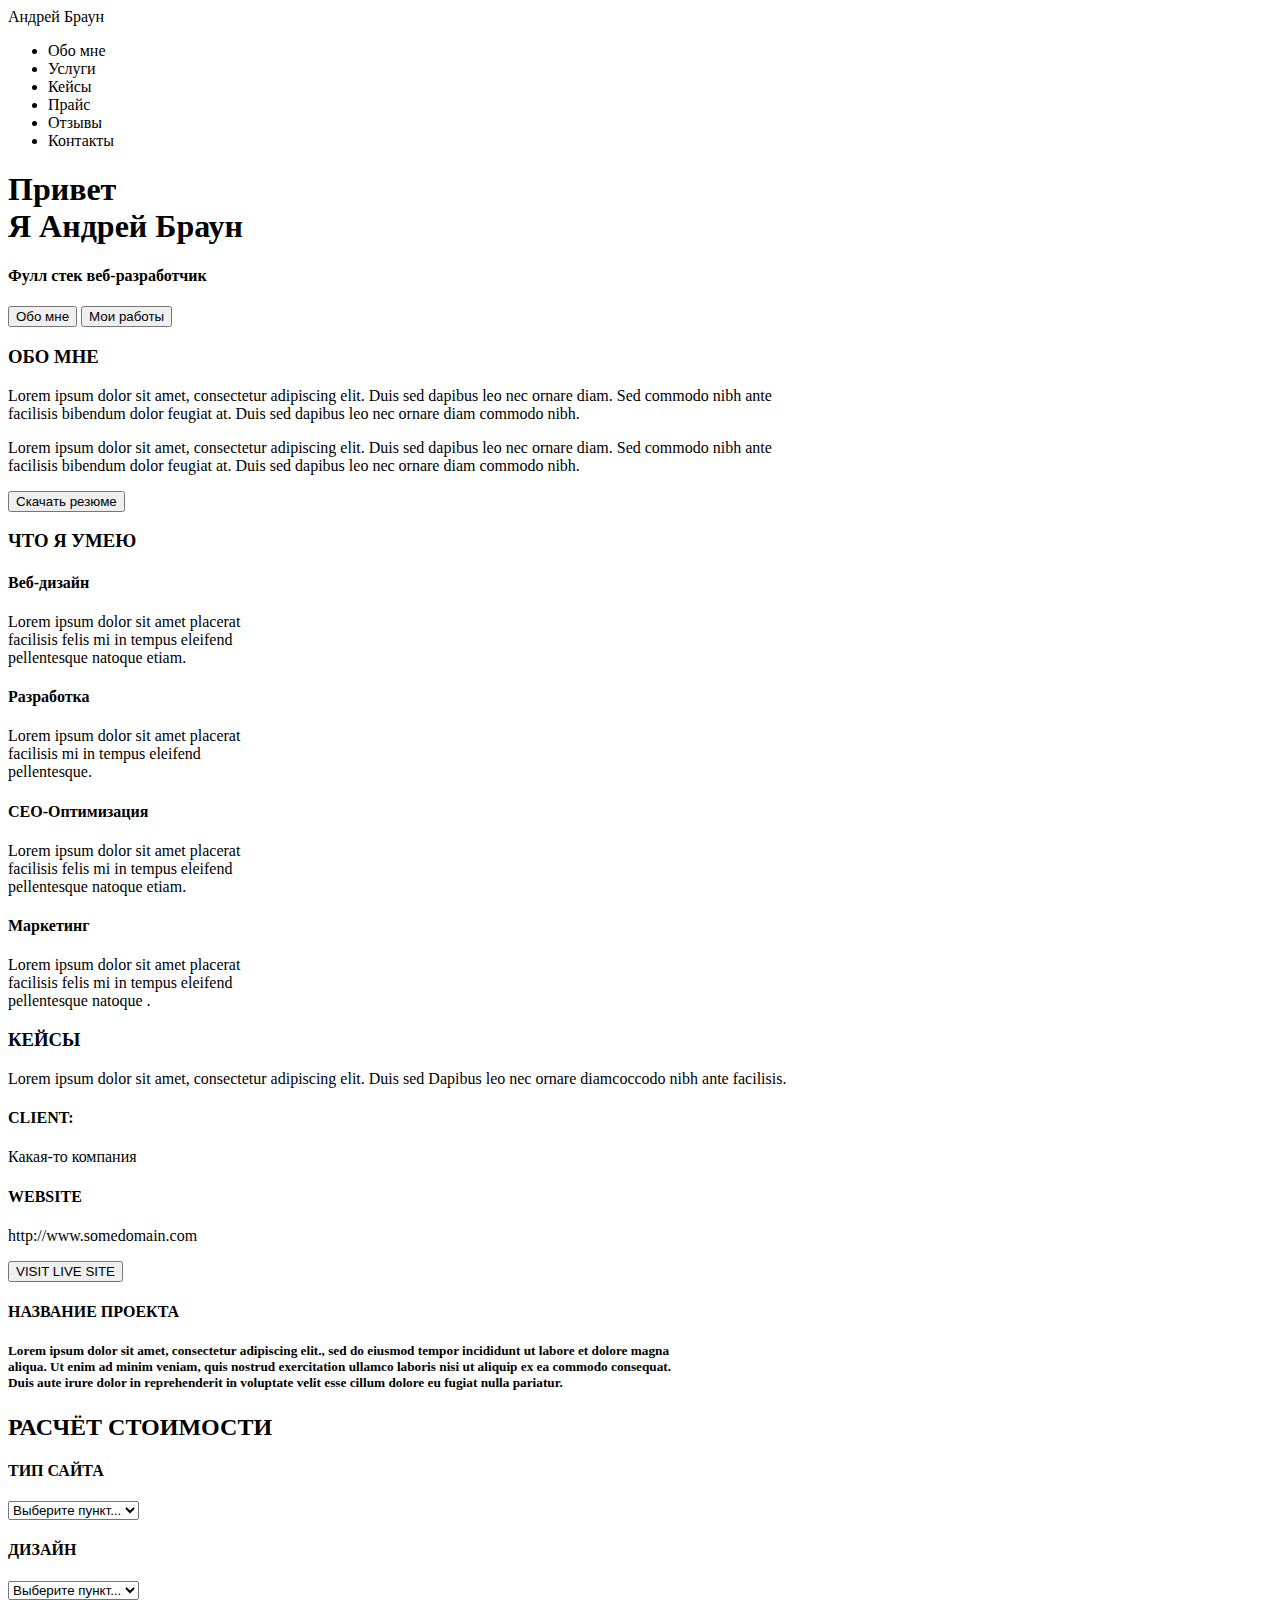
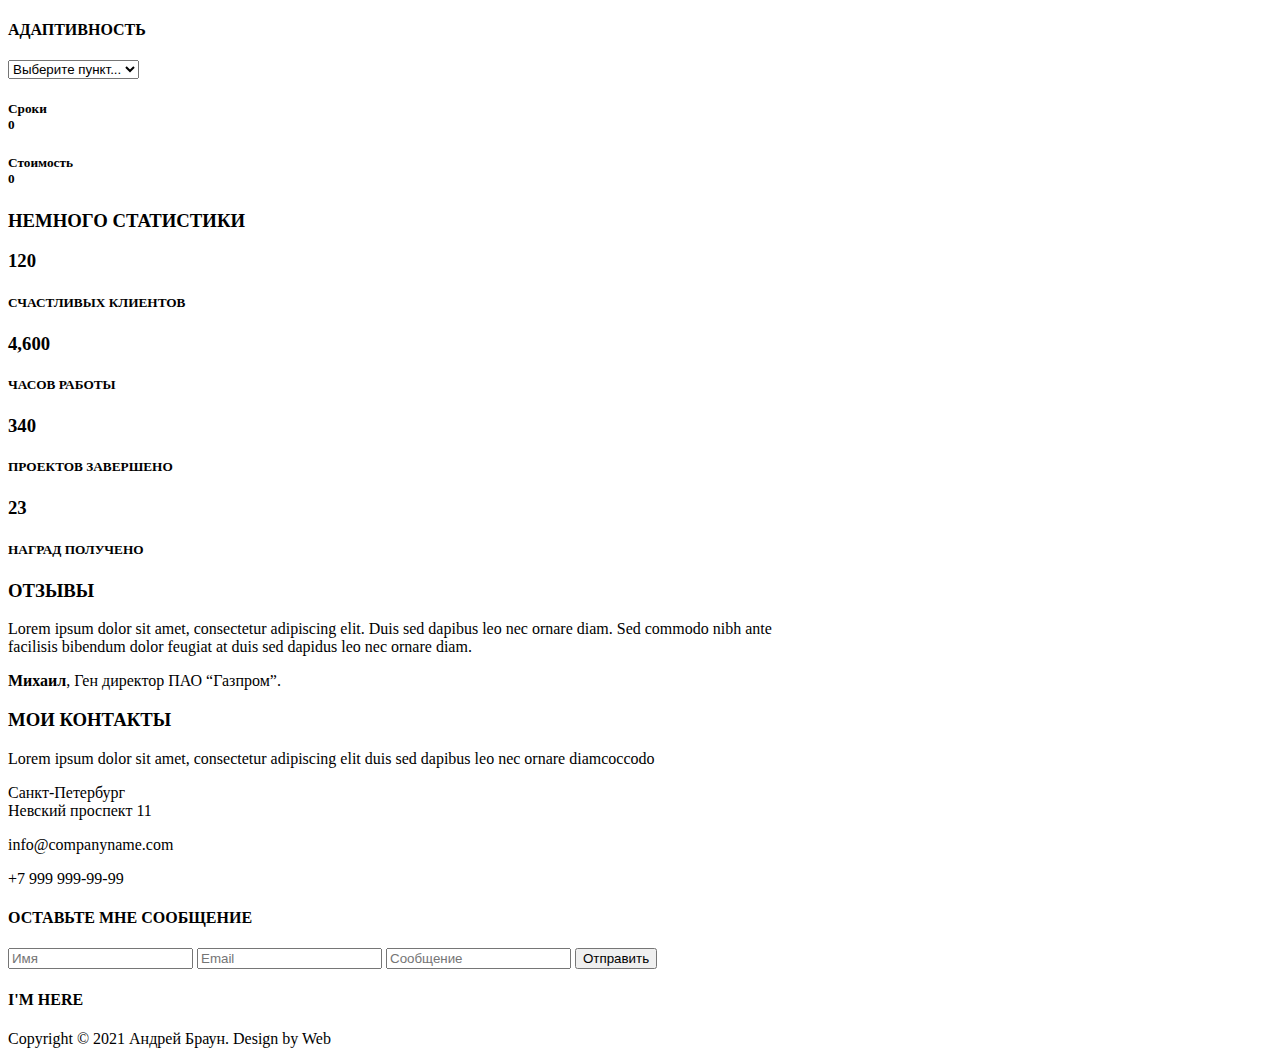
==== project/src/index.html @ 9af55996 "Домашняя работа №1 (Исправления)" ====
<!DOCTYPE html>
<html lang="en">
<head>
    <meta charset="UTF-8">
    <title>Я - Андрей Браун</title>
</head>
<body>
    <header>
        <nav>
            <div class="logo">Андрей Браун</div>
            <div class="menu"><ul>
                <li>Обо мне</li>
                <li>Услуги</li>
                <li>Кейсы</li>
                <li>Прайс</li>
                <li>Отзывы</li>
                <li>Контакты</li>
            </ul></div>
        </nav>
    </header>
    
    <div class="main1"><div class="title__container">
        <h1>Привет <br> Я Андрей Браун</h1>
        <h4>Фулл стек веб-разработчик</h4>
        <input type="submit" value ="Обо мне">
        <input type="submit" value ="Мои работы">
    </div></div>
    
    <div class="main2"><div class="about_me">
        <h3>ОБО МНЕ</h3>
        <span>Lorem ipsum dolor sit amet, consectetur adipiscing elit. Duis sed dapibus leo nec ornare diam. Sed commodo nibh ante <br> facilisis bibendum dolor feugiat at. Duis sed dapibus leo nec ornare diam commodo nibh.</span>
        <p><span>Lorem ipsum dolor sit amet, consectetur adipiscing elit. Duis sed dapibus leo nec ornare diam. Sed commodo nibh ante <br> facilisis bibendum dolor feugiat at. Duis sed dapibus leo nec ornare diam commodo nibh.</span></p>
        <input type="submit" value ="Скачать резюме">
    </div></div>
    
    <div class="main3"><div class="portfolio">
        <h3>ЧТО Я УМЕЮ</h3>
        <h4>Веб-дизайн</h4>
        <span>Lorem ipsum dolor sit amet placerat <br> facilisis felis mi in tempus eleifend <br> pellentesque natoque etiam.</span>
        <h4>Разработка</h4>
        <span>Lorem ipsum dolor sit amet placerat <br> facilisis mi in tempus eleifend <br> pellentesque.</span>
        <h4>CEO-Оптимизация</h4>
        <span>Lorem ipsum dolor sit amet placerat <br> facilisis felis mi in tempus eleifend <br> pellentesque natoque etiam.</span>
        <h4>Маркетинг</h4>
        <span>Lorem ipsum dolor sit amet placerat <br> facilisis felis mi in tempus eleifend <br> pellentesque natoque .</span>
    </div></div> 
    
    <div class="main4"><div class="cases">
        <h3>КЕЙСЫ</h3>
        <span>Lorem ipsum dolor sit amet, consectetur adipiscing elit. Duis sed Dapibus leo nec ornare diamcoccodo nibh ante facilisis.</span>
        <h4>CLIENT:</h4>
        <span>Какая-то компания</span>
        <h4>WEBSITE</h4>
        <p><span>http://www.somedomain.com</span></p>
        <input type="submit" value ="VISIT LIVE SITE">
    </div></div>
    
    <div class="main5"><div class="project">
        <h4>НАЗВАНИЕ ПРОЕКТА</h4>
        <h5>Lorem ipsum dolor sit amet, consectetur adipiscing elit., sed do eiusmod tempor incididunt ut labore et dolore magna <br> aliqua. Ut enim ad minim veniam, quis nostrud exercitation ullamco laboris nisi ut aliquip ex ea commodo consequat. <br> Duis aute irure dolor in reprehenderit in voluptate velit esse cillum dolore eu fugiat nulla pariatur.</h5>
    </div></div>
    
    <div class="main6"><div class="calculator">
        <h2>РАСЧЁТ СТОИМОСТИ</h2>
        <h4>ТИП САЙТА</h4>
        <select name="list" id="list" >
            <option value="" disabled selected>Выберите пункт...</option>
            <option value="1">Тип сайта 1</option>
            <option value="2">Тип сайта 2</option>
            <option value="3">Тип сайта 3</option>
            <option value="4">Тип сайта 4</option>
        </select>
        <h4>ДИЗАЙН</h4>
        <select name="list" id="list">
            <option value="" disabled selected>Выберите пункт...</option>
            <option value="1">Дизайн 1</option>
            <option value="2">Дизайн 2</option>
            <option value="3">Дизайн 3</option>
            <option value="4">Дизайн 4</option>
        </select>
        <h4>АДАПТИВНОСТЬ</h4>
        <select name="list" id="list">
            <option value="" disabled selected>Выберите пункт...</option>
            <option value="1">Адаптивность 1</option>
            <option value="2">Адаптивность 2</option>
            <option value="3">Адаптивность 3</option>
            <option value="4">Адаптивность 4</option>
        </select>
        <h5>Сроки <br> 0</h5>
        <h5>Стоимость <br> 0</h5>
    </div></div>
    <div class="main7"><div class="statistic">
        <h3>НЕМНОГО СТАТИСТИКИ</h3>
        <h3>120</h3>
        <h5>СЧАСТЛИВЫХ КЛИЕНТОВ</h5>
        <h3>4,600</h3>
        <h5>ЧАСОВ РАБОТЫ</h5>
        <h3>340</h3>
        <h5>ПРОЕКТОВ ЗАВЕРШЕНО</h5>
        <h3>23</h3>
        <h5>НАГРАД ПОЛУЧЕНО</h5>
    </div></div>
    <div class="main8"><div class="reviews">
        <h3>ОТЗЫВЫ</h3>
        <p><span>Lorem ipsum dolor sit amet, consectetur adipiscing elit. Duis sed dapibus leo nec ornare diam. Sed commodo nibh ante <br> facilisis bibendum dolor feugiat at duis sed dapidus leo nec ornare diam.</span></p>
        <span><b>Михаил</b>, Ген директор ПАО “Газпром”.</span>
    </div></div>
    <div class="main9"><div class="contacts">
        <h3>МОИ КОНТАКТЫ</h3>
        <p><span>Lorem ipsum dolor sit amet, consectetur adipiscing elit duis sed dapibus leo nec ornare diamcoccodo </span></p>
        <p>Санкт-Петербург <br> Невский проспект 11</p>
        <p>info@companyname.com</p>
        <p>+7 999 999-99-99</p>
        <h4>ОСТАВЬТЕ МНЕ СООБЩЕНИЕ</h4>
        <form action="Ссылка на отправку данных">
            <input type="tel" name="name" placeholder="Имя">
            <input type="tel" name="email" placeholder="Email">
            <input type="text" name="message" placeholder="Cообщение">
            <input type="submit" value="Отправить">
        </form>
    </div></div>
    <div class="map"><div class="location">
        <h4>I'M HERE</h4>
    </div></div>
    <footer><span>Copyright © 2021 Андрей Браун. Design by Web</span></footer>
</body>
</html>
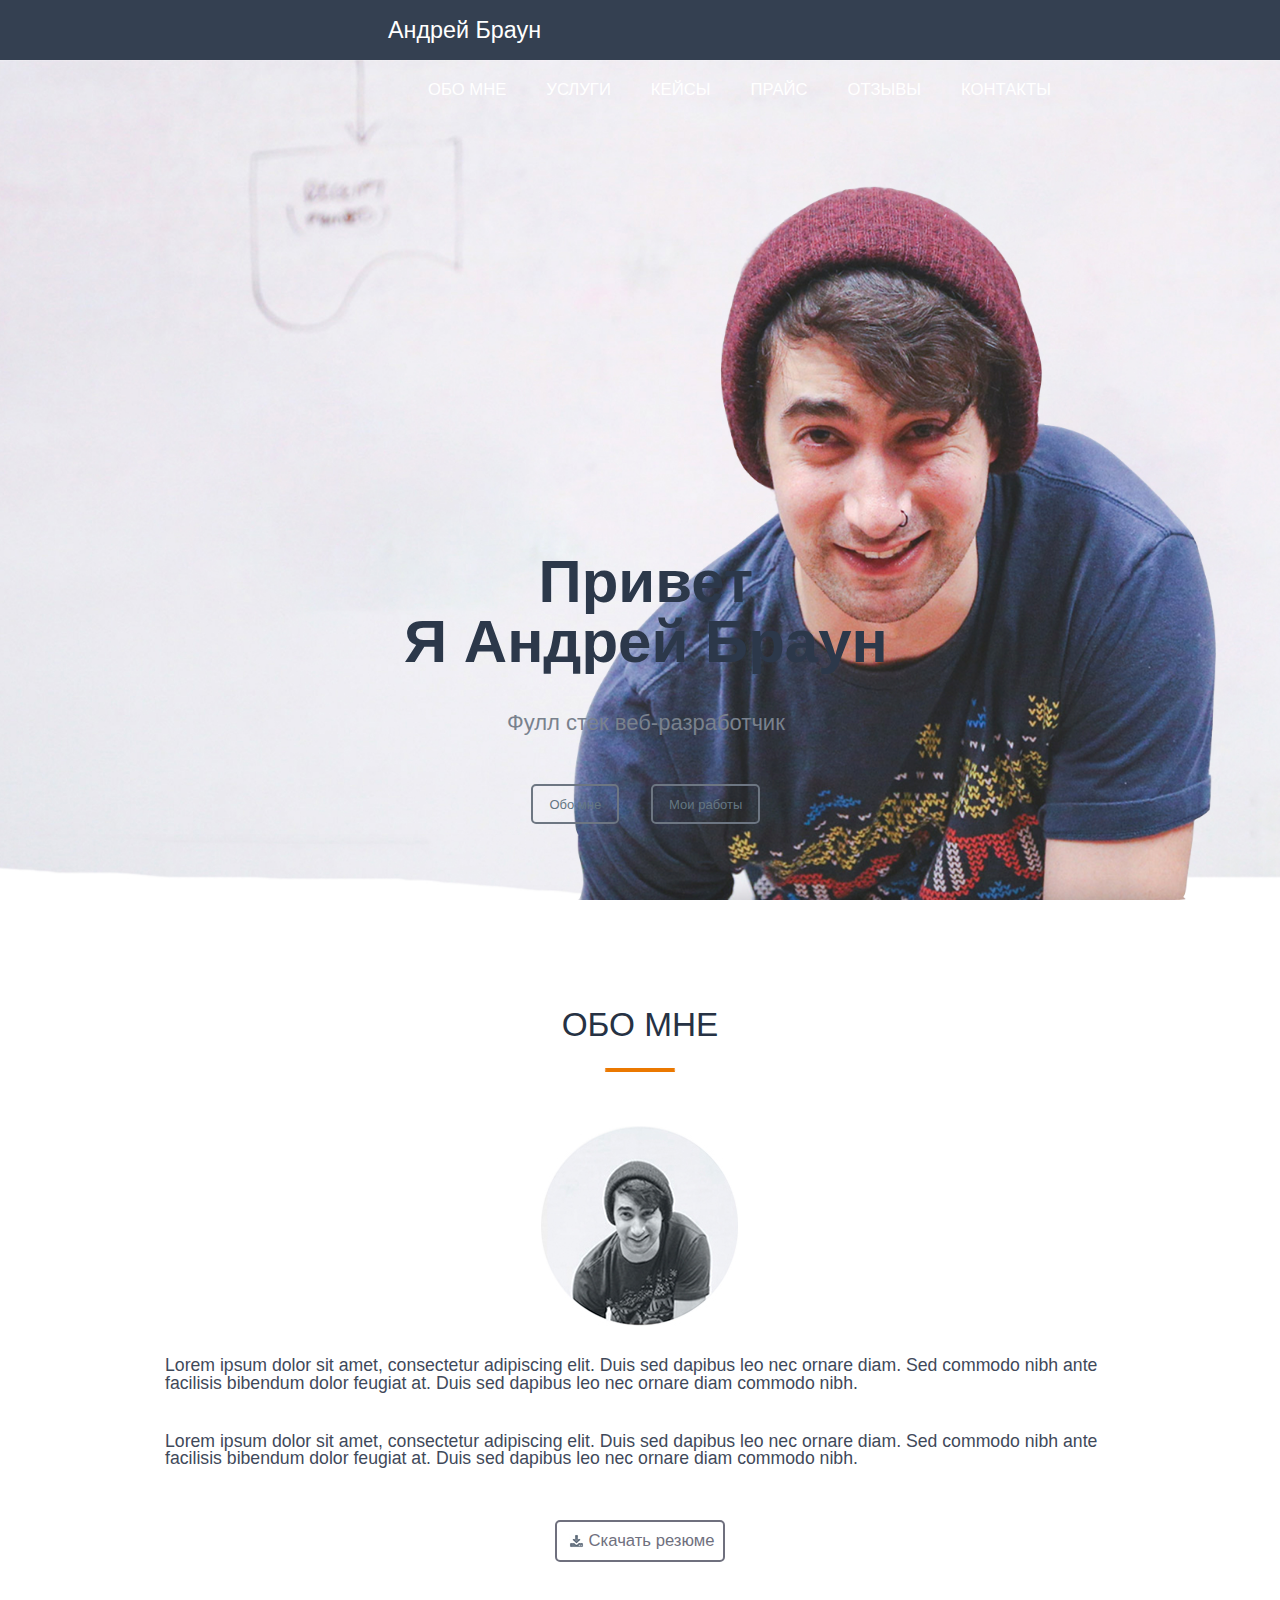
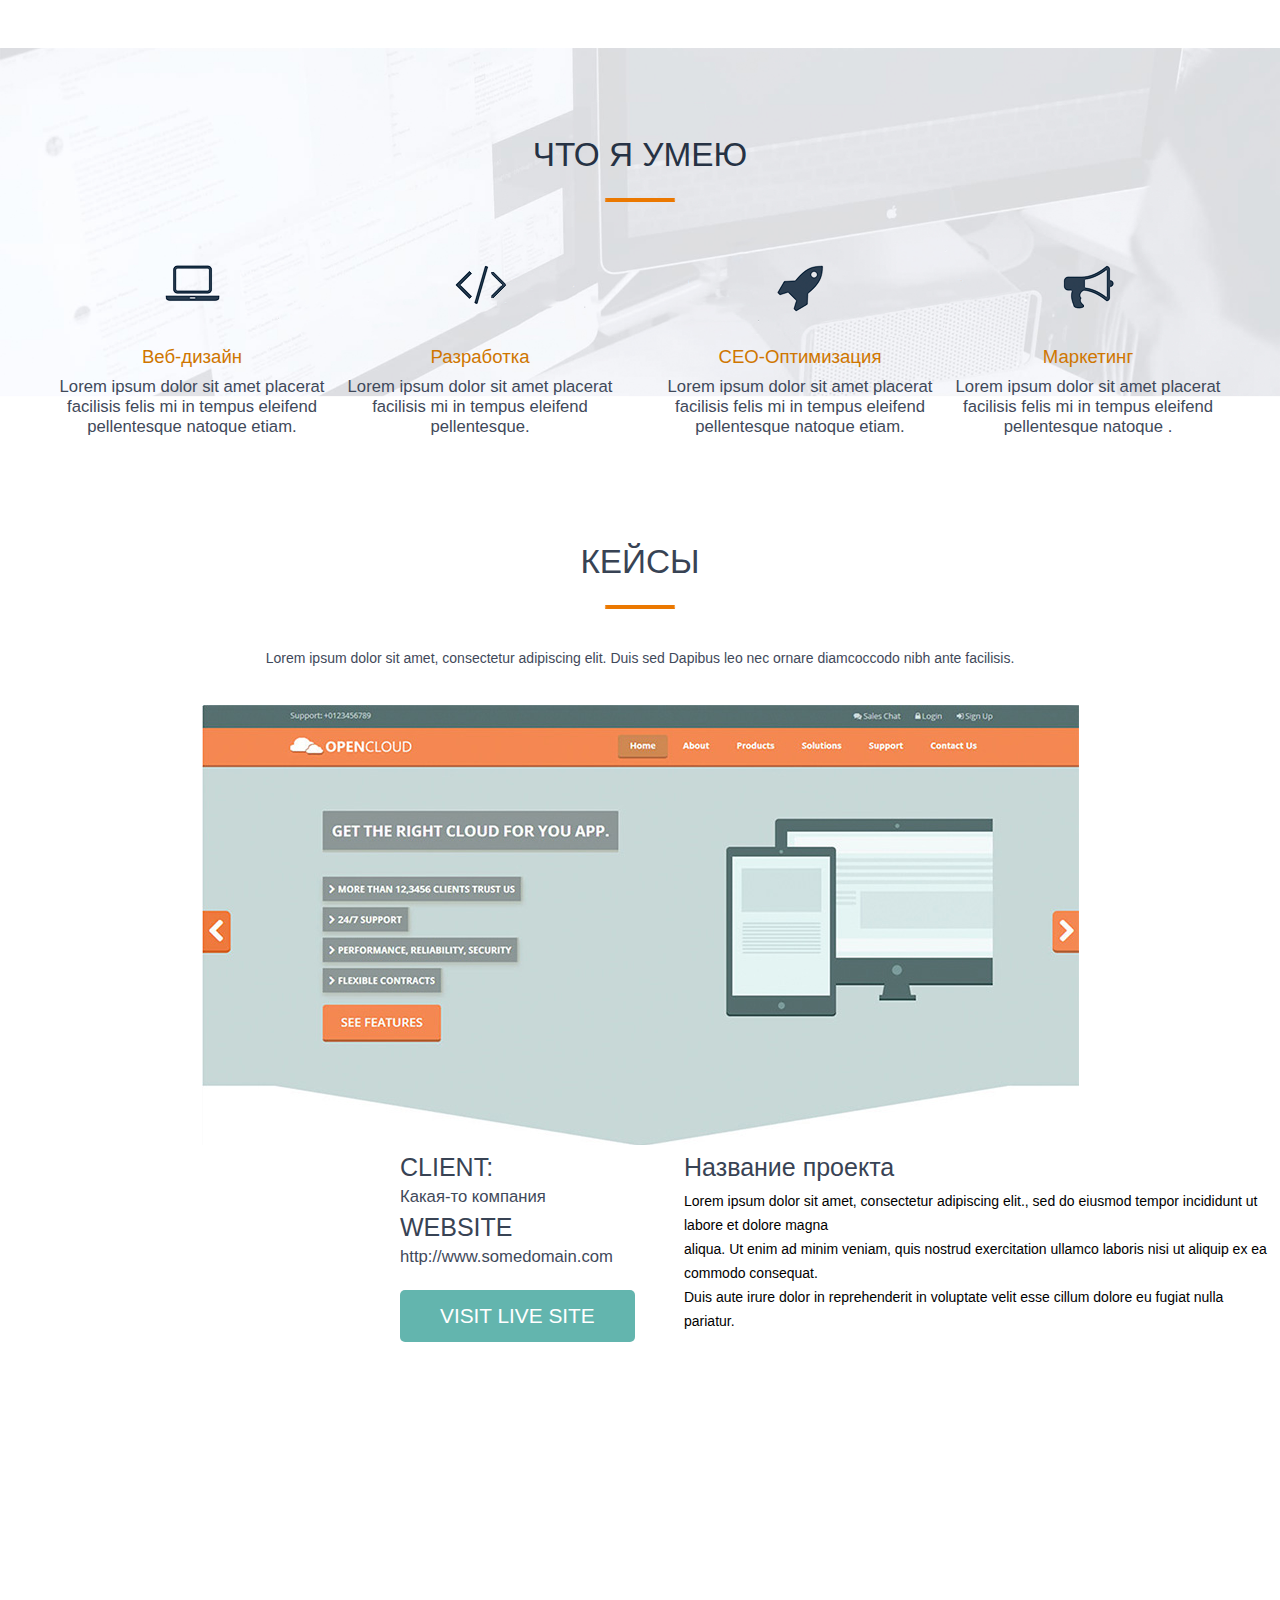
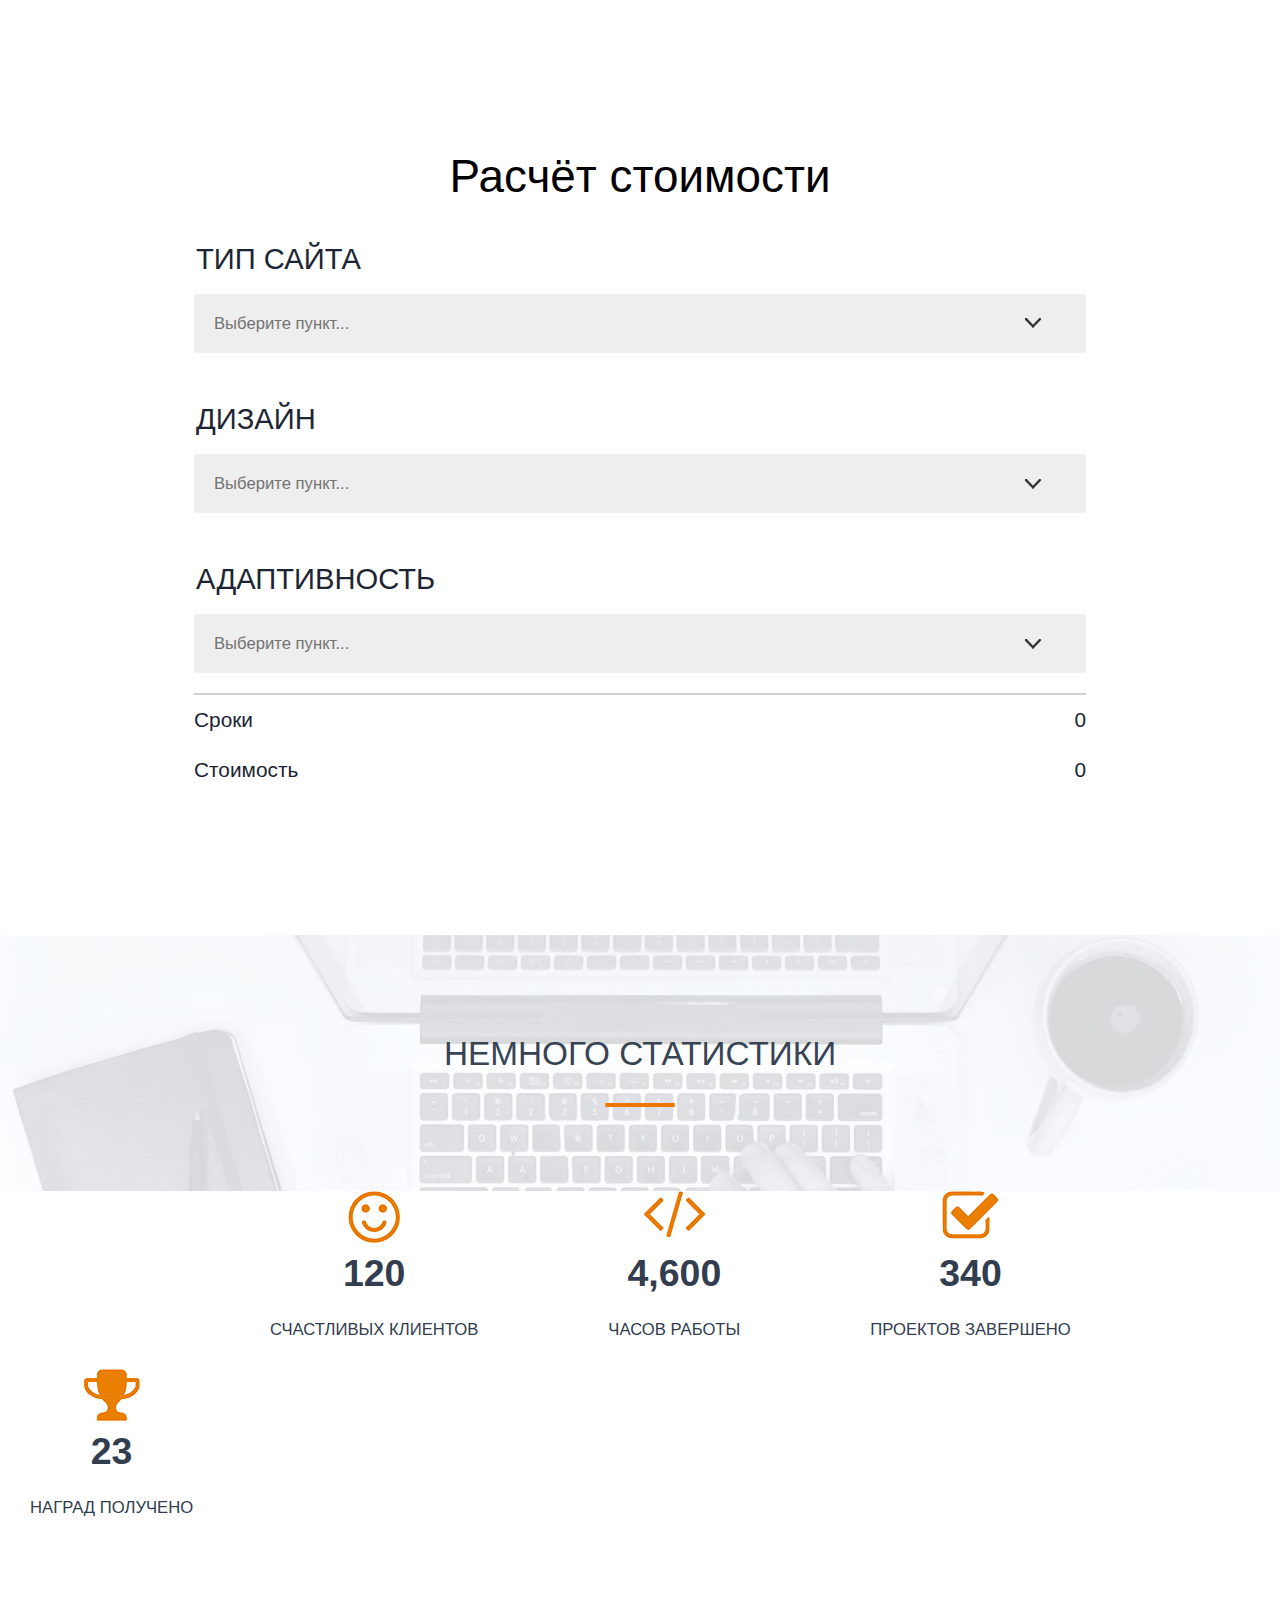
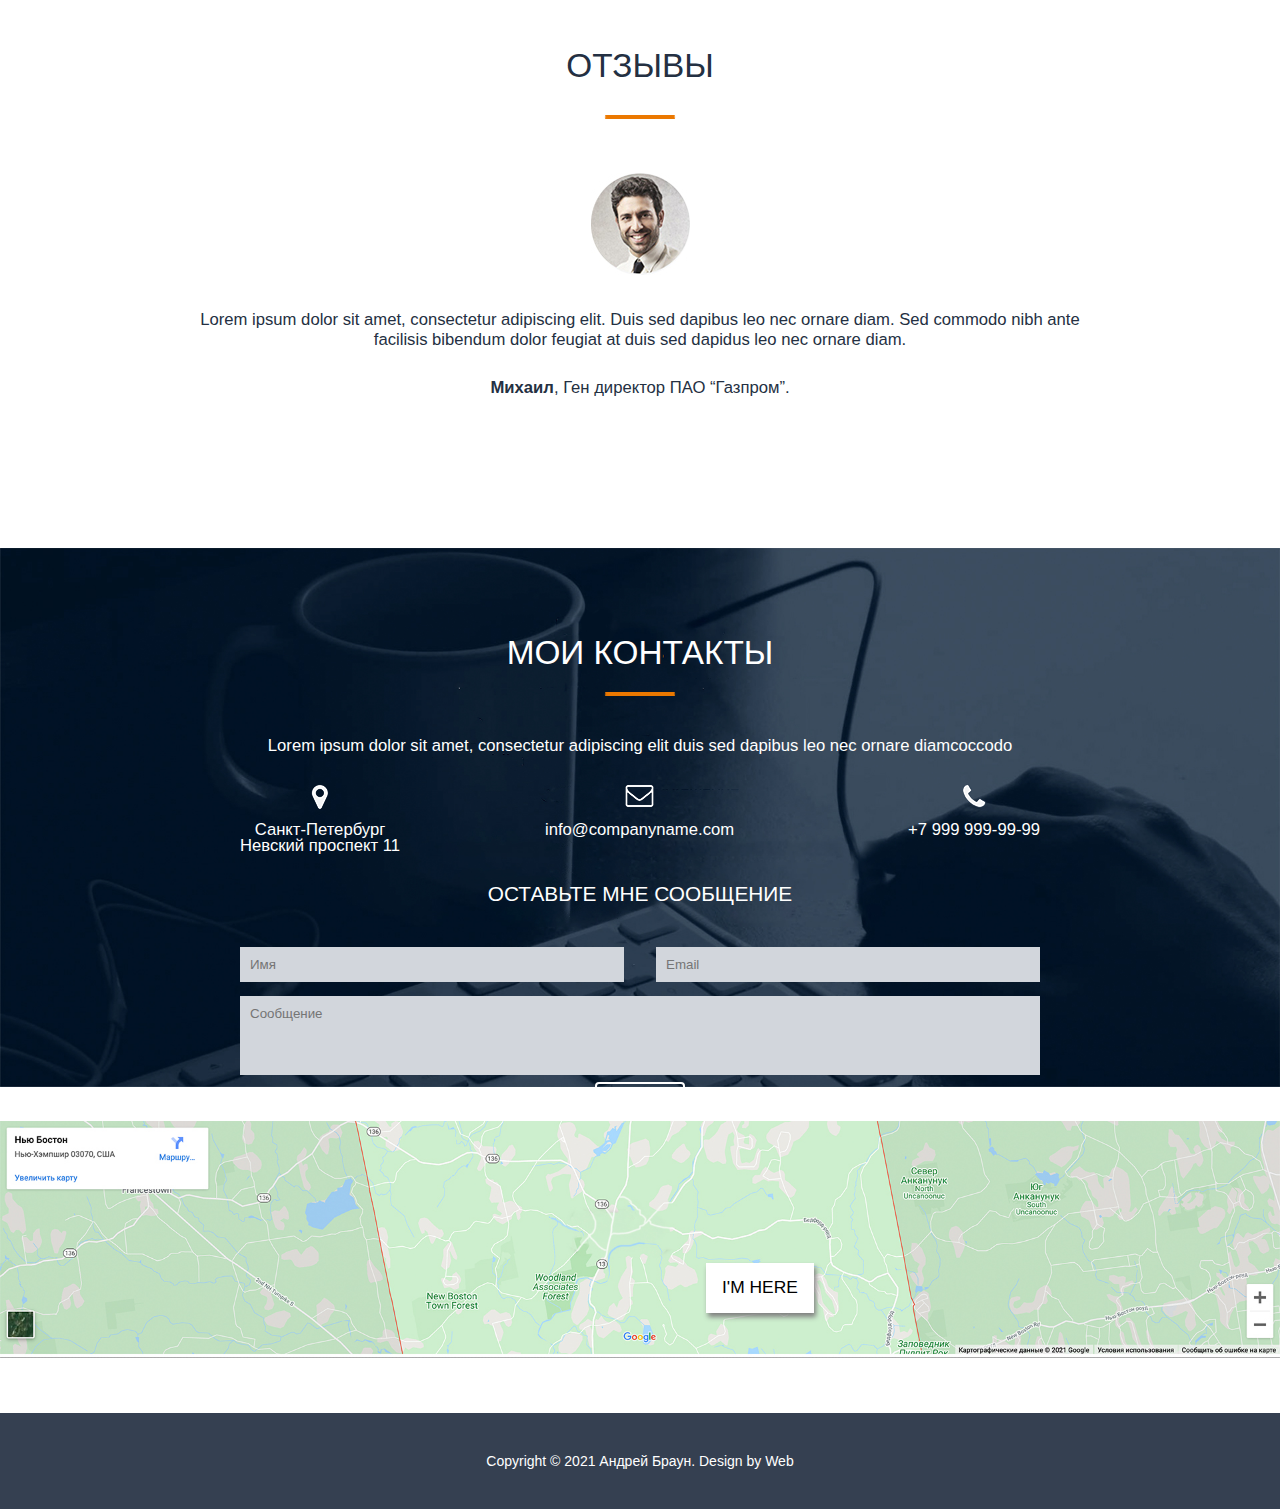
==== commit ea21477a: "Домашняя работа №2" ====
--- a/project/src/index.html
+++ b/project/src/index.html
@@ -2,7 +2,15 @@
 <html lang="en">
 <head>
     <meta charset="UTF-8">
+    <meta name="description" content="Это моя первая страница...">
+    <meta name="author" content="Andrey">
+    <meta name="robots" content="all">
+
+    <meta property="og:title" content="Это моя первая страница...">
+    
     <title>Я - Андрей Браун</title>
+    <link rel="stylesheet" href="css/reset.css">
+    <link rel="stylesheet" href="css/style.css">
 </head>
 <body>
     <header>
@@ -35,93 +43,133 @@
     
     <div class="main3"><div class="portfolio">
         <h3>ЧТО Я УМЕЮ</h3>
-        <h4>Веб-дизайн</h4>
-        <span>Lorem ipsum dolor sit amet placerat <br> facilisis felis mi in tempus eleifend <br> pellentesque natoque etiam.</span>
-        <h4>Разработка</h4>
-        <span>Lorem ipsum dolor sit amet placerat <br> facilisis mi in tempus eleifend <br> pellentesque.</span>
-        <h4>CEO-Оптимизация</h4>
-        <span>Lorem ipsum dolor sit amet placerat <br> facilisis felis mi in tempus eleifend <br> pellentesque natoque etiam.</span>
-        <h4>Маркетинг</h4>
-        <span>Lorem ipsum dolor sit amet placerat <br> facilisis felis mi in tempus eleifend <br> pellentesque natoque .</span>
-    </div></div> 
+        <div class="point">
+            <div class="webdesign">
+                <h4>Веб-дизайн</h4>
+                <span>Lorem ipsum dolor sit amet placerat <br> facilisis felis mi in tempus eleifend <br> pellentesque natoque etiam.</span>
+            </div>
+        </div>
+        <div class="point">
+            <div class="work">
+                <h4>Разработка</h4>
+                <span>Lorem ipsum dolor sit amet placerat <br> facilisis mi in tempus eleifend <br> pellentesque.</span>
+            </div>
+        </div>
+        <div class="point">
+            <div class="ceo_optimisation">
+                <h4>CEO-Оптимизация</h4>
+                <span>Lorem ipsum dolor sit amet placerat <br> facilisis felis mi in tempus eleifend <br> pellentesque natoque etiam.</span>
+            </div>
+        </div>
+        <div class="point">
+            <div class="marketing">
+                <h4>Маркетинг</h4>
+                <span>Lorem ipsum dolor sit amet placerat <br> facilisis felis mi in tempus eleifend <br> pellentesque natoque .</span>
+            </div>
+        </div>
+    </div></div>
     
     <div class="main4"><div class="cases">
         <h3>КЕЙСЫ</h3>
-        <span>Lorem ipsum dolor sit amet, consectetur adipiscing elit. Duis sed Dapibus leo nec ornare diamcoccodo nibh ante facilisis.</span>
-        <h4>CLIENT:</h4>
-        <span>Какая-то компания</span>
-        <h4>WEBSITE</h4>
-        <p><span>http://www.somedomain.com</span></p>
-        <input type="submit" value ="VISIT LIVE SITE">
+        <h5>Lorem ipsum dolor sit amet, consectetur adipiscing elit. Duis sed Dapibus leo nec ornare diamcoccodo nibh ante facilisis.</h5>
+        <div class="client">
+            <div class="after_client">
+                <h4>CLIENT:</h4>
+                <span>Какая-то компания</span>
+                <h4>WEBSITE</h4>
+                <p><span>http://www.somedomain.com</span></p>
+                <input type="submit" value ="VISIT LIVE SITE">
+            </div>
+            <div class="main5"><div class="project">
+                <h4>Название проекта</h4>
+                <h5>Lorem ipsum dolor sit amet, consectetur adipiscing elit., sed do eiusmod tempor incididunt ut labore et dolore magna <br> aliqua. Ut enim ad minim veniam, quis nostrud exercitation ullamco laboris nisi ut aliquip ex ea commodo consequat. <br> Duis aute irure dolor in reprehenderit in voluptate velit esse cillum dolore eu fugiat nulla pariatur.</h5>
+            </div></div>
+        </div>
     </div></div>
-    
-    <div class="main5"><div class="project">
-        <h4>НАЗВАНИЕ ПРОЕКТА</h4>
-        <h5>Lorem ipsum dolor sit amet, consectetur adipiscing elit., sed do eiusmod tempor incididunt ut labore et dolore magna <br> aliqua. Ut enim ad minim veniam, quis nostrud exercitation ullamco laboris nisi ut aliquip ex ea commodo consequat. <br> Duis aute irure dolor in reprehenderit in voluptate velit esse cillum dolore eu fugiat nulla pariatur.</h5>
+    <div class="main6">
+            <h2>Расчёт стоимости</h2>
+        <div class="calculator">
+            <div class="border">
+                <h4>ТИП САЙТА</h4>
+                <select name="list" id="list" >
+                    <option value="" disabled selected>Выберите пункт...</option>
+                    <option value="1">Тип сайта 1</option>
+                    <option value="2">Тип сайта 2</option>
+                    <option value="3">Тип сайта 3</option>
+                    <option value="4">Тип сайта 4</option>
+                </select>
+                <h4>ДИЗАЙН</h4>
+                <select name="list" id="list">
+                    <option value="" disabled selected>Выберите пункт...</option>
+                    <option value="1">Дизайн 1</option>
+                    <option value="2">Дизайн 2</option>
+                    <option value="3">Дизайн 3</option>
+                    <option value="4">Дизайн 4</option>
+                </select>
+                <h4>АДАПТИВНОСТЬ</h4>
+                <select name="list" id="list">
+                    <option value="" disabled selected>Выберите пункт...</option>
+                    <option value="1">Адаптивность 1</option>
+                    <option value="2">Адаптивность 2</option>
+                    <option value="3">Адаптивность 3</option>
+                    <option value="4">Адаптивность 4</option>
+                </select>
+            </div>
+        <h5>Сроки <span>0</span></h5>
+        <h5>Стоимость <span>0</span></h5>
     </div></div>
-    
-    <div class="main6"><div class="calculator">
-        <h2>РАСЧЁТ СТОИМОСТИ</h2>
-        <h4>ТИП САЙТА</h4>
-        <select name="list" id="list" >
-            <option value="" disabled selected>Выберите пункт...</option>
-            <option value="1">Тип сайта 1</option>
-            <option value="2">Тип сайта 2</option>
-            <option value="3">Тип сайта 3</option>
-            <option value="4">Тип сайта 4</option>
-        </select>
-        <h4>ДИЗАЙН</h4>
-        <select name="list" id="list">
-            <option value="" disabled selected>Выберите пункт...</option>
-            <option value="1">Дизайн 1</option>
-            <option value="2">Дизайн 2</option>
-            <option value="3">Дизайн 3</option>
-            <option value="4">Дизайн 4</option>
-        </select>
-        <h4>АДАПТИВНОСТЬ</h4>
-        <select name="list" id="list">
-            <option value="" disabled selected>Выберите пункт...</option>
-            <option value="1">Адаптивность 1</option>
-            <option value="2">Адаптивность 2</option>
-            <option value="3">Адаптивность 3</option>
-            <option value="4">Адаптивность 4</option>
-        </select>
-        <h5>Сроки <br> 0</h5>
-        <h5>Стоимость <br> 0</h5>
-    </div></div>
-    <div class="main7"><div class="statistic">
+    <div class="main7">
         <h3>НЕМНОГО СТАТИСТИКИ</h3>
-        <h3>120</h3>
-        <h5>СЧАСТЛИВЫХ КЛИЕНТОВ</h5>
-        <h3>4,600</h3>
-        <h5>ЧАСОВ РАБОТЫ</h5>
-        <h3>340</h3>
-        <h5>ПРОЕКТОВ ЗАВЕРШЕНО</h5>
-        <h3>23</h3>
-        <h5>НАГРАД ПОЛУЧЕНО</h5>
+        <div class="statistic">
+            <div class="clients">
+                <h4>120</h4>
+                <h5>СЧАСТЛИВЫХ КЛИЕНТОВ</h5>
+            </div>
+            <div class="hours">
+                <h4>4,600</h4>
+                <h5>ЧАСОВ РАБОТЫ</h5>
+            </div>
+            <div class="projects">
+                <h4>340</h4>
+                <h5>ПРОЕКТОВ ЗАВЕРШЕНО</h5>
+            </div>
+            <div class="prizes">
+                <h4>23</h4>
+                <h5>НАГРАД ПОЛУЧЕНО</h5>
+            </div>
     </div></div>
     <div class="main8"><div class="reviews">
         <h3>ОТЗЫВЫ</h3>
         <p><span>Lorem ipsum dolor sit amet, consectetur adipiscing elit. Duis sed dapibus leo nec ornare diam. Sed commodo nibh ante <br> facilisis bibendum dolor feugiat at duis sed dapidus leo nec ornare diam.</span></p>
-        <span><b>Михаил</b>, Ген директор ПАО “Газпром”.</span>
+        <p><b>Михаил</b>, Ген директор ПАО “Газпром”.</p>
     </div></div>
-    <div class="main9"><div class="contacts">
+    <div class="main9">
         <h3>МОИ КОНТАКТЫ</h3>
-        <p><span>Lorem ipsum dolor sit amet, consectetur adipiscing elit duis sed dapibus leo nec ornare diamcoccodo </span></p>
-        <p>Санкт-Петербург <br> Невский проспект 11</p>
-        <p>info@companyname.com</p>
-        <p>+7 999 999-99-99</p>
-        <h4>ОСТАВЬТЕ МНЕ СООБЩЕНИЕ</h4>
-        <form action="Ссылка на отправку данных">
-            <input type="tel" name="name" placeholder="Имя">
-            <input type="tel" name="email" placeholder="Email">
-            <input type="text" name="message" placeholder="Cообщение">
-            <input type="submit" value="Отправить">
-        </form>
-    </div></div>
-    <div class="map"><div class="location">
-        <h4>I'M HERE</h4>
-    </div></div>
-    <footer><span>Copyright © 2021 Андрей Браун. Design by Web</span></footer>
+        <div class="contacts">
+            <h5><p>Lorem ipsum dolor sit amet, consectetur adipiscing elit duis sed dapibus leo nec ornare diamcoccodo</p></h5>
+            <div class="after_contacts">
+                <div class="address">
+                    <p>Санкт-Петербург <br> Невский проспект 11</p>
+                </div>
+                <div class="email">
+                    <p>info@companyname.com</p>
+                </div>
+                <div class="telephone">
+                    <p>+7 999 999-99-99</p>
+                </div>
+            </div>
+            <h4>ОСТАВЬТЕ МНЕ СООБЩЕНИЕ</h4>
+            <form action="Ссылка на отправку данных">
+                <input type="tel" name="name" placeholder="Имя">
+                <input type="tel" name="email" placeholder="Email">
+                <input type="text" name="message" placeholder="Cообщение">
+                <input type="submit" value="Отправить">
+            </form>
+        </div>
+    </div>
+    <div class="map">
+        <h4><p>I'M HERE</p></h4>
+    </div>
+    <footer class="footer"><p>Copyright © 2021 Андрей Браун. Design by Web</p></footer>
 </body>
 </html>--- a/project/src/css/style.css
+++ b/project/src/css/style.css
@@ -0,0 +1,443 @@
+body{
+    font-family: Arial, sans-serif;
+}
+
+nav{
+    width: 100%;
+    height: 60px;
+    background: #344051;
+}
+
+.logo{
+    color: #fff;
+    font-size: 23.33px;
+    line-height: 60px;
+    padding-left: 388px;
+    float: left;
+}
+
+.menu{
+    float: left;
+    padding-left: 428px;
+}
+
+.menu li{
+    float: left;
+    line-height: 60px;
+    color: #fff;
+    margin-right: 40px;
+    font-size: 16.67px;
+    text-transform: uppercase;
+}
+
+.main1{
+    width: 100%;
+    height: calc(100% - 60px);
+    background: url(../img/boy.png) 90% 100%/auto 85% no-repeat, url(../img/bg1.jpg) center/cover no-repeat;
+}
+
+.title__container{
+    float: left;
+    margin: 432px 0px 0px 404px;
+    color: #2c384a;
+    text-align: center;
+}
+
+.title__container h1{
+    font-size: 60px;
+    font-weight: bold;
+}
+
+.title__container h4{
+    margin-top: 40px;
+    font-size: 22px;
+    color: #79818d;
+}
+
+.title__container input{
+    height: 40px;
+    text-align: center;
+    border: 2px solid #6d7682;
+    background: none;
+    border-radius: 5px;
+    color: #647682;
+    font-size: 13px;
+    padding: 0px 16px;
+    margin: 50px 14px 0px 14px;
+}
+
+.about_me h3{
+    font-size: 33.33px;
+    color: #263244;
+    padding: 108px 0px 296px 0px;
+    text-align: center;
+    background: url(../img/orange_line.png) no-repeat 50% 168px, url(../img/boy_wb.jpg) no-repeat 50% 226px;
+}
+
+.about_me span{
+    display: block;
+    padding: 20px 0px 20px 0px;
+    margin: auto;
+    width: 950px;
+    font-size: 17.67px;
+    color: #3f495a;
+}
+
+.about_me input{
+    display: block;
+    border: 2px solid #6f707e;
+    margin: 32px auto 86px auto;
+    padding: 9px 9px 9px 32px;
+    border-radius: 5px;
+    font-size: 16.67px;
+    color: #6f707e;
+    background: url(../img/download.jpg) no-repeat 12px 50% white;
+}
+
+.main3{
+    text-align: center;
+    background: url(../img/bg2.jpg) no-repeat;
+    background-size: 100% auto;
+}
+
+.portfolio h3{
+    font-size: 33.33px;
+    color: #263244;
+    padding: 90px 0px 36px 0px;
+    background: url(../img/orange_line.png) no-repeat 50% 150px;
+}
+
+.portfolio h4{
+    font-size: 18.58px;
+    line-height: 40px;
+    color: #cf7600;
+}
+
+.portfolio span{
+    font-size: 16.67px;
+    color: #3f495a;
+    line-height: 20px;
+}
+
+.point{
+    margin: 108px 0px 0px 0px;
+}
+
+.webdesign{
+    padding-top: 72px;
+    margin-right: 70%;
+    margin-top: -50px;
+    background: url(../img/webdesign.png) no-repeat 50% 0%;
+}
+
+.work{
+    padding-top: 72px;
+    margin-right: 25%;
+    margin-top: -280px;
+    background: url(../img/work.png) no-repeat 50% 0%;
+}
+
+.ceo_optimisation{
+    padding-top: 72px;
+    margin-right: -25%;
+    margin-top: -280px;
+    background: url(../img/ceo_optimisation.png) no-repeat 50% 0%;
+}
+
+.marketing{
+    padding-top: 72px;
+    margin-right: -70%;
+    margin-top: -280px;
+    background: url(../img/marketing.png) no-repeat 50% 0%;
+}
+
+.cases h3{
+    color: #384354;
+    font-size: 33.33px;
+    padding: 108px 0px 72px 0px;
+    text-align: center;
+    background: url(../img/orange_line.png) no-repeat 50% 168px;
+}
+
+.cases>h5{
+    font-size: 16.67;
+    color: #3f495a;
+    text-align: center;
+    padding-bottom: 480px;
+    background: url(../img/opencloud.jpg) no-repeat 50% 54px;
+}
+
+.client{
+    margin: 0px 0px 408px 400px;
+    width: 876px;
+}
+
+.client h4{
+    color: #384354;
+    font-size: 25px;
+    line-height: 44px;
+}
+
+.client span{
+    color: #3f495a;
+    font-size: 16.67px;
+}
+
+.client input{
+    border: 0px solid;
+    border-radius: 5px;
+    font-size: 20.83px;
+    color: white;
+    padding: 14px 40px;
+    margin-top: 24px;
+    background-color: #63b5ae;
+}
+
+.after_client{
+    float: left;
+}
+
+.project h5{
+    line-height: 24px
+}
+
+.project{
+    padding-left: 284px;
+}
+
+.calculator{
+    color: #1c2534;
+    width: 892px;
+    padding-bottom: 140px;
+    margin: 0 auto;
+}
+
+.main6 h2{
+    font-size: 45.83px;
+    text-align: center;
+    line-height: 72px;
+}
+
+.calculator h4{
+    padding: 32px 0px 0px 2px;
+    font-size: 29.17px;
+}
+
+.calculator select{
+    width: 100%;
+    padding: 20px;
+    margin: 20px 0px;
+    color: #737373;
+    font-size: 16.67px;
+    background: url(../img/switch.png) no-repeat 95% 50% #eeeeee;
+    -webkit-appearance: none;
+    -moz-appearance: none;
+    appearance: none;
+}
+
+.border{
+    border-bottom: 2px solid #d1d1d1;
+}
+
+.calculator h5{
+    font-size: 20.83px;
+    line-height: 50px;
+}
+
+.calculator span{
+    float: right;
+}
+
+.main7{
+    background: url(../img/bg3.jpg) no-repeat;
+    background-size: 100% auto;
+}
+
+.main7 h3{
+    text-align: center;
+    color: #384354;
+    font-size: 33.33px;
+    padding: 102px 0px 120px 0px;
+    background: url(../img/orange_line.png) no-repeat 50% 168px;
+}
+
+.statistic{
+    color: #323d4f;
+}
+
+.statistic h4{
+    font-size: 37.5px;
+    font-weight: 800;
+}
+
+.statistic h5{
+    font-size: 16.67px;
+    padding: 30px;
+}
+
+.clients{
+    float: left;
+    text-align: center;
+    padding-top: 64px;
+    margin: 0px 70px 0px 240px;
+    background: url(../img/clients.png) no-repeat 50% 0%;
+}
+
+.hours{
+    float: left;
+    text-align: center;
+    padding-top: 64px;
+    margin-right: 70px;
+    background: url(../img/hours.png) no-repeat 50% 0%;
+}
+
+.projects{
+    float: left;
+    text-align: center;
+    padding-top: 64px;
+    margin-right: 70px;
+    background: url(../img/projects.png) no-repeat 50% 0%;
+}
+
+.prizes{
+    float: left;
+    text-align: center;
+    padding-top: 64px;
+    margin-right: 70px;
+    background: url(../img/prizes.png) no-repeat 50% 0%;
+}
+
+.main8 h3{
+    clear: both;
+    text-align: center;
+    color: #243042;
+    font-size: 33.33px;
+    padding: 102px 0px 200px 0px;
+    background: url(../img/orange_line.png) no-repeat 50% 168px, url(../img/man.jpg) no-repeat 50% 226px;
+}
+
+.reviews{
+    padding-bottom: 150px;
+}
+
+.reviews p{
+    padding-top: 28px;
+    text-align: center;
+    line-height: 20px;
+    font-size: 16.67px;
+    color: #243042;
+}
+
+.main9{
+    color: white;
+    background: url(../img/bg4.jpg) no-repeat;
+    background-size: 100% auto;
+}
+
+.main9 h3{
+    text-align: center;
+    font-size: 33.33px;
+    padding: 88px 0px 38px 0px;
+    background: url(../img/orange_line.png) no-repeat 50% 144px;
+}
+
+.contacts{
+    width: 800px;
+    margin: 0 auto;
+}
+
+.contacts p{
+    text-align: center;
+    font-size: 16.67px;
+}
+
+.contacts h5{
+    line-height: 76px;
+}
+
+.contacts h4{
+    font-size: 20.83px;
+}
+
+.address{
+    float: left;
+    text-align: center;
+    padding-top: 38px;
+    margin-right: 145px;
+    background: url(../img/address.png) no-repeat 50% 0%;
+}
+
+.email{
+    float: left;
+    text-align: center;
+    padding-top: 38px;
+    margin-right: 110px;
+    background: url(../img/email.png) no-repeat 50% 0%;
+}
+
+.telephone{
+    float: right;
+    text-align: center;
+    padding-top: 38px;
+    background: url(../img/telephone.png) no-repeat 50% 0%;
+}
+
+.contacts h4{
+    clear: both;
+    text-align: center;
+    margin: 100px 0px 36px 0px;
+}
+
+.contacts input{
+    background-color: #d2d6dc;
+    color: #5d5d5e;
+    padding: 10px;
+    margin: 7px 0px 7px 0px;
+}
+
+.contacts input[type=tel]{
+    float: left;
+    width: 48%;
+}
+
+.contacts input[name=email]{
+    float: right;
+}
+
+.contacts input[type=text]{
+    width: 100%;
+    padding-bottom: 54px;
+}
+
+.contacts input[type=submit]{
+    clear: both;
+    display: block;
+    border: 2px solid white;
+    border-radius: 4px;
+    text-align: center;
+    background-color: rgba(100, 100, 100, 0);
+    color: white;
+    margin: 0 auto;
+}
+
+.map h4{
+    display: inline-block;
+    font-size: 17.4px;
+    padding: 16px;
+    margin: 142px 0px 100px 706px;
+    background-color: white;
+    box-shadow: 2px 4px 5px grey;
+}
+.map{
+    background: url(../img/map.jpg) no-repeat;
+    background-size: 100% auto;
+}
+
+.footer p{
+    display: block;
+    text-align: center;
+    color: white;
+    margin: 0 auto;
+    line-height: 96px;
+    background-color: #354051;
+}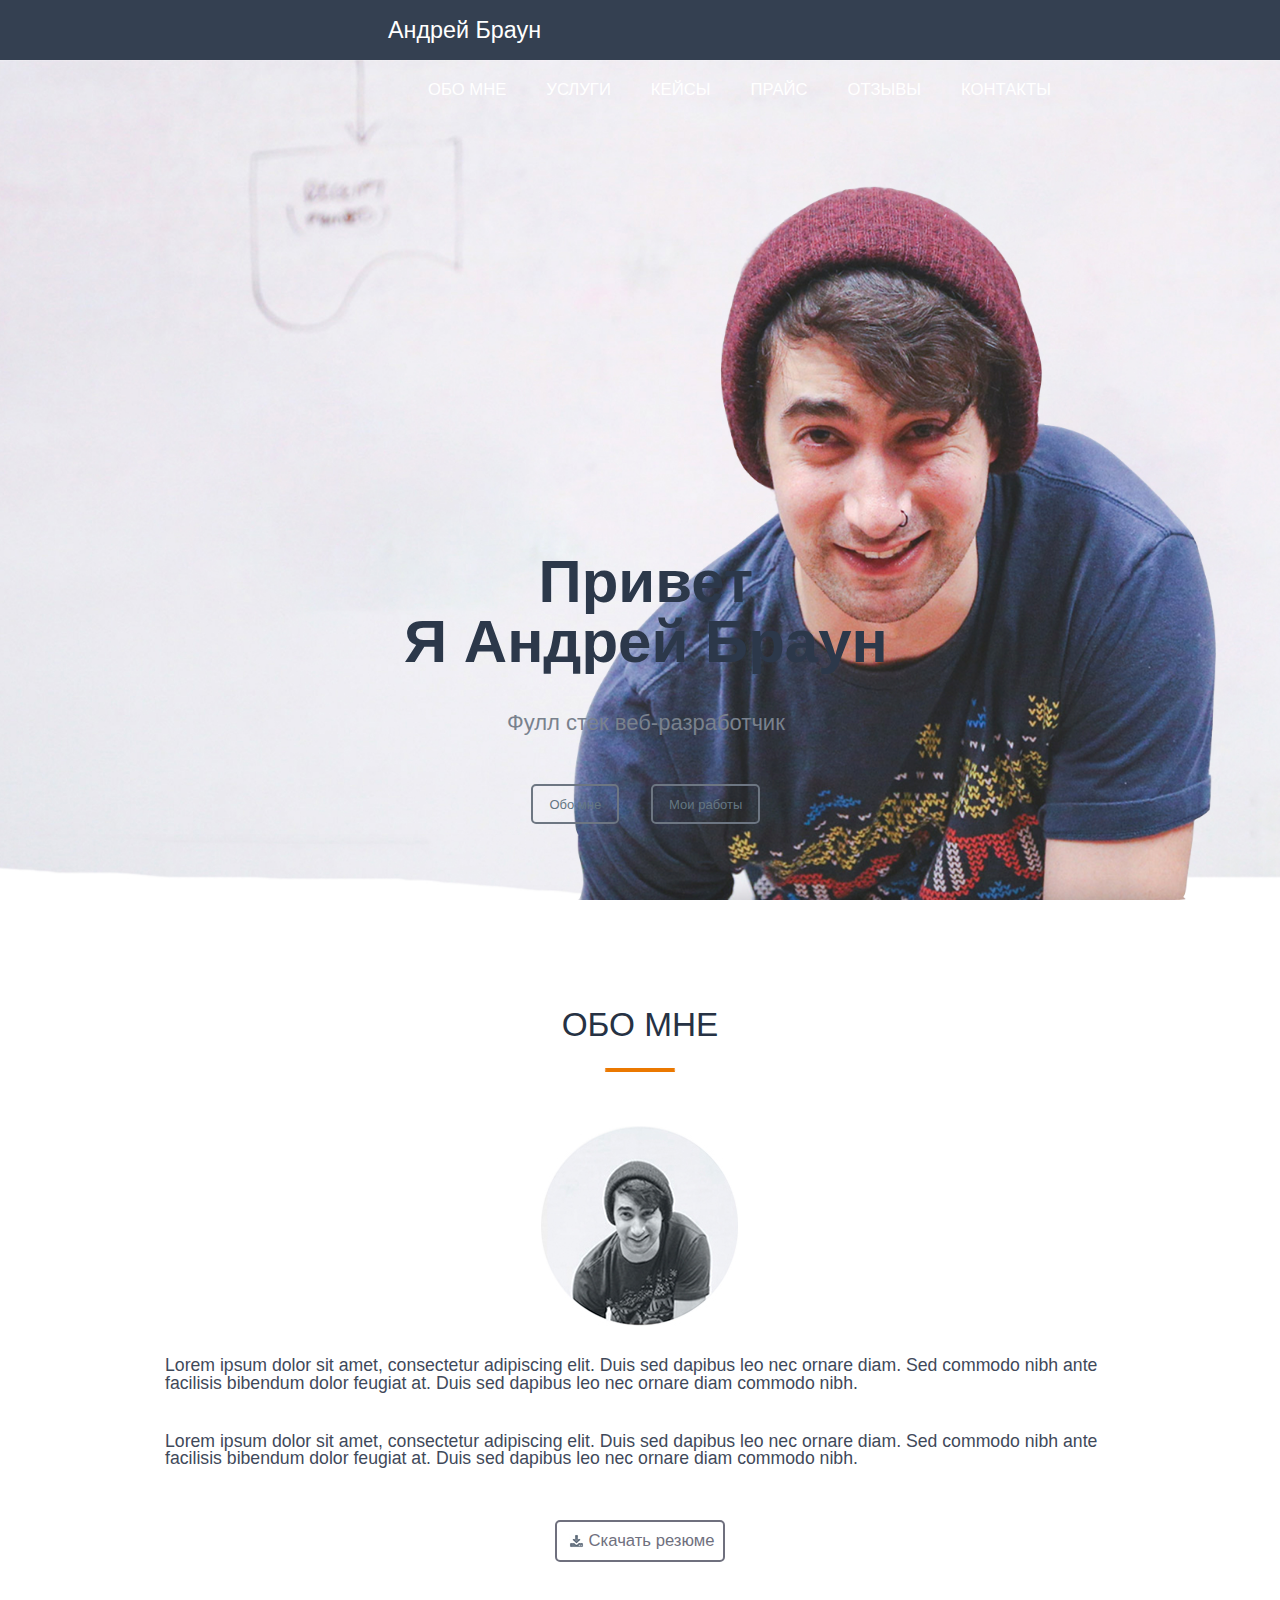
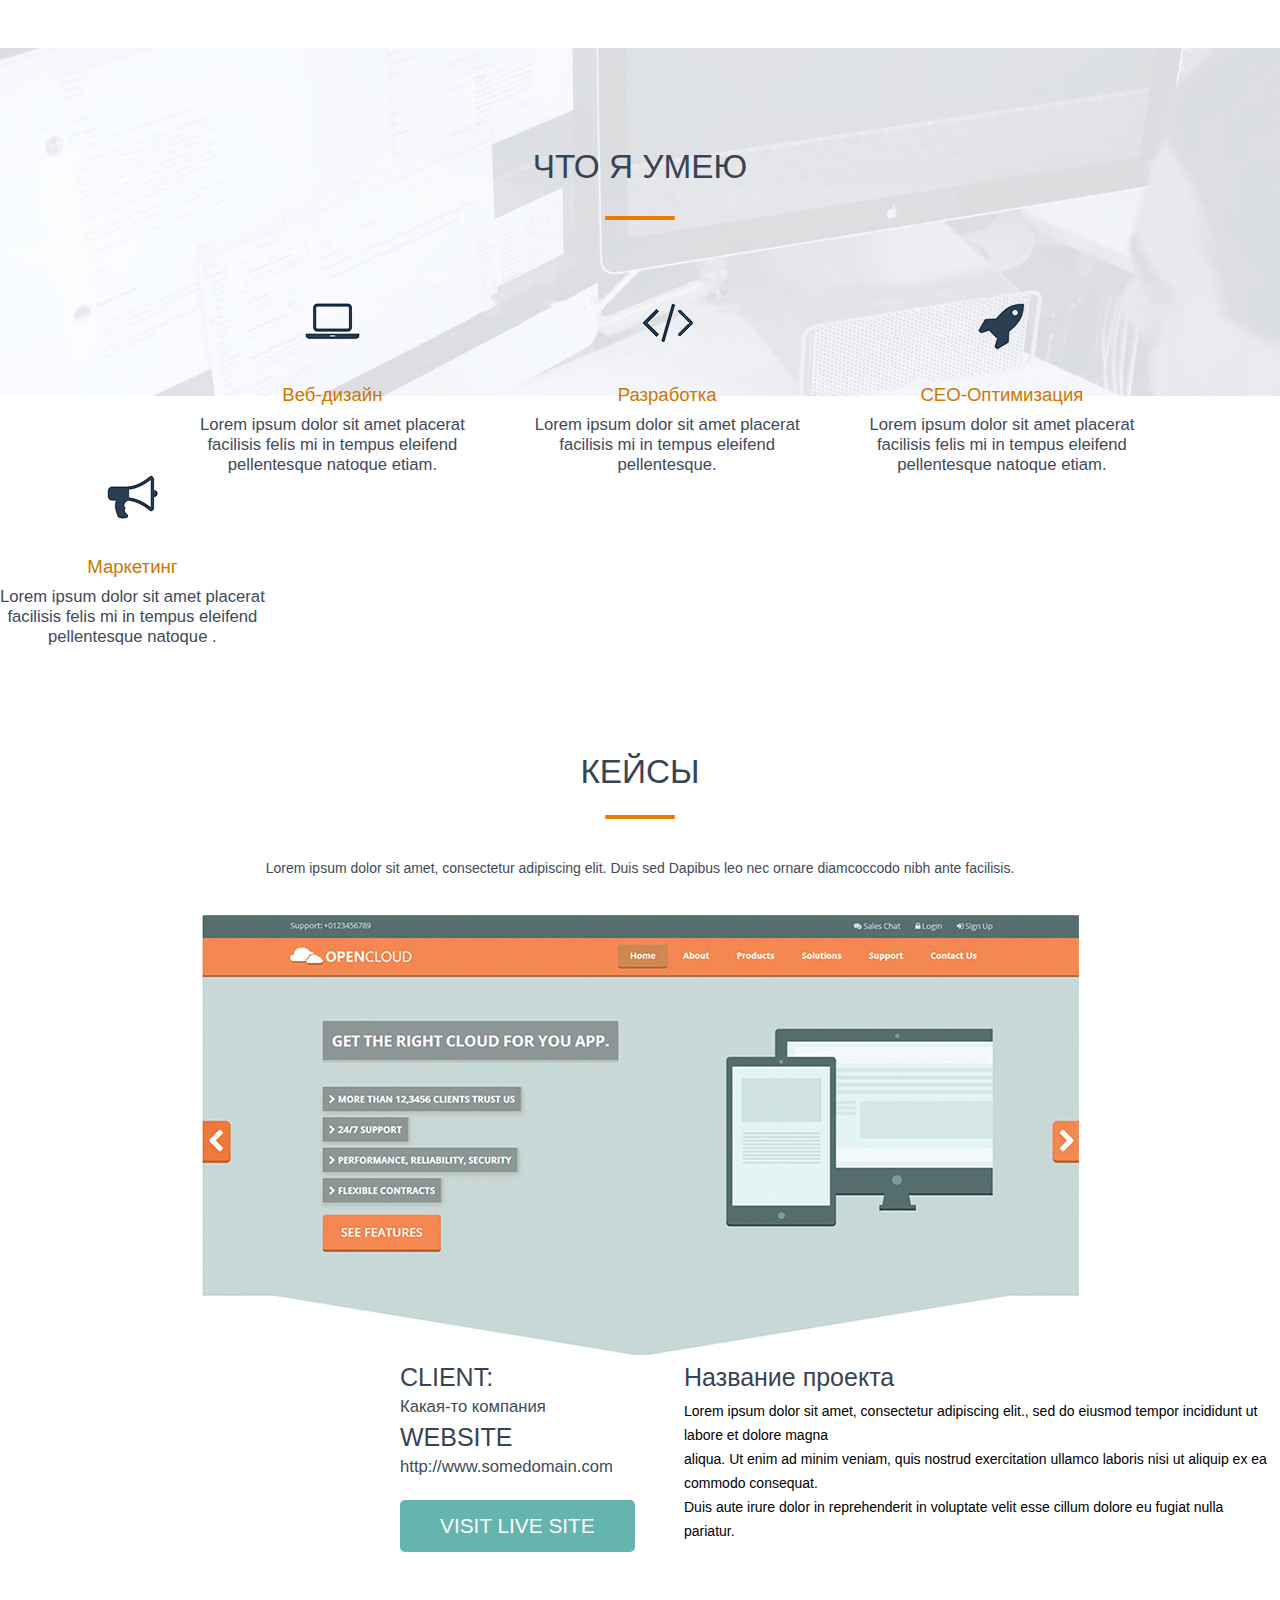
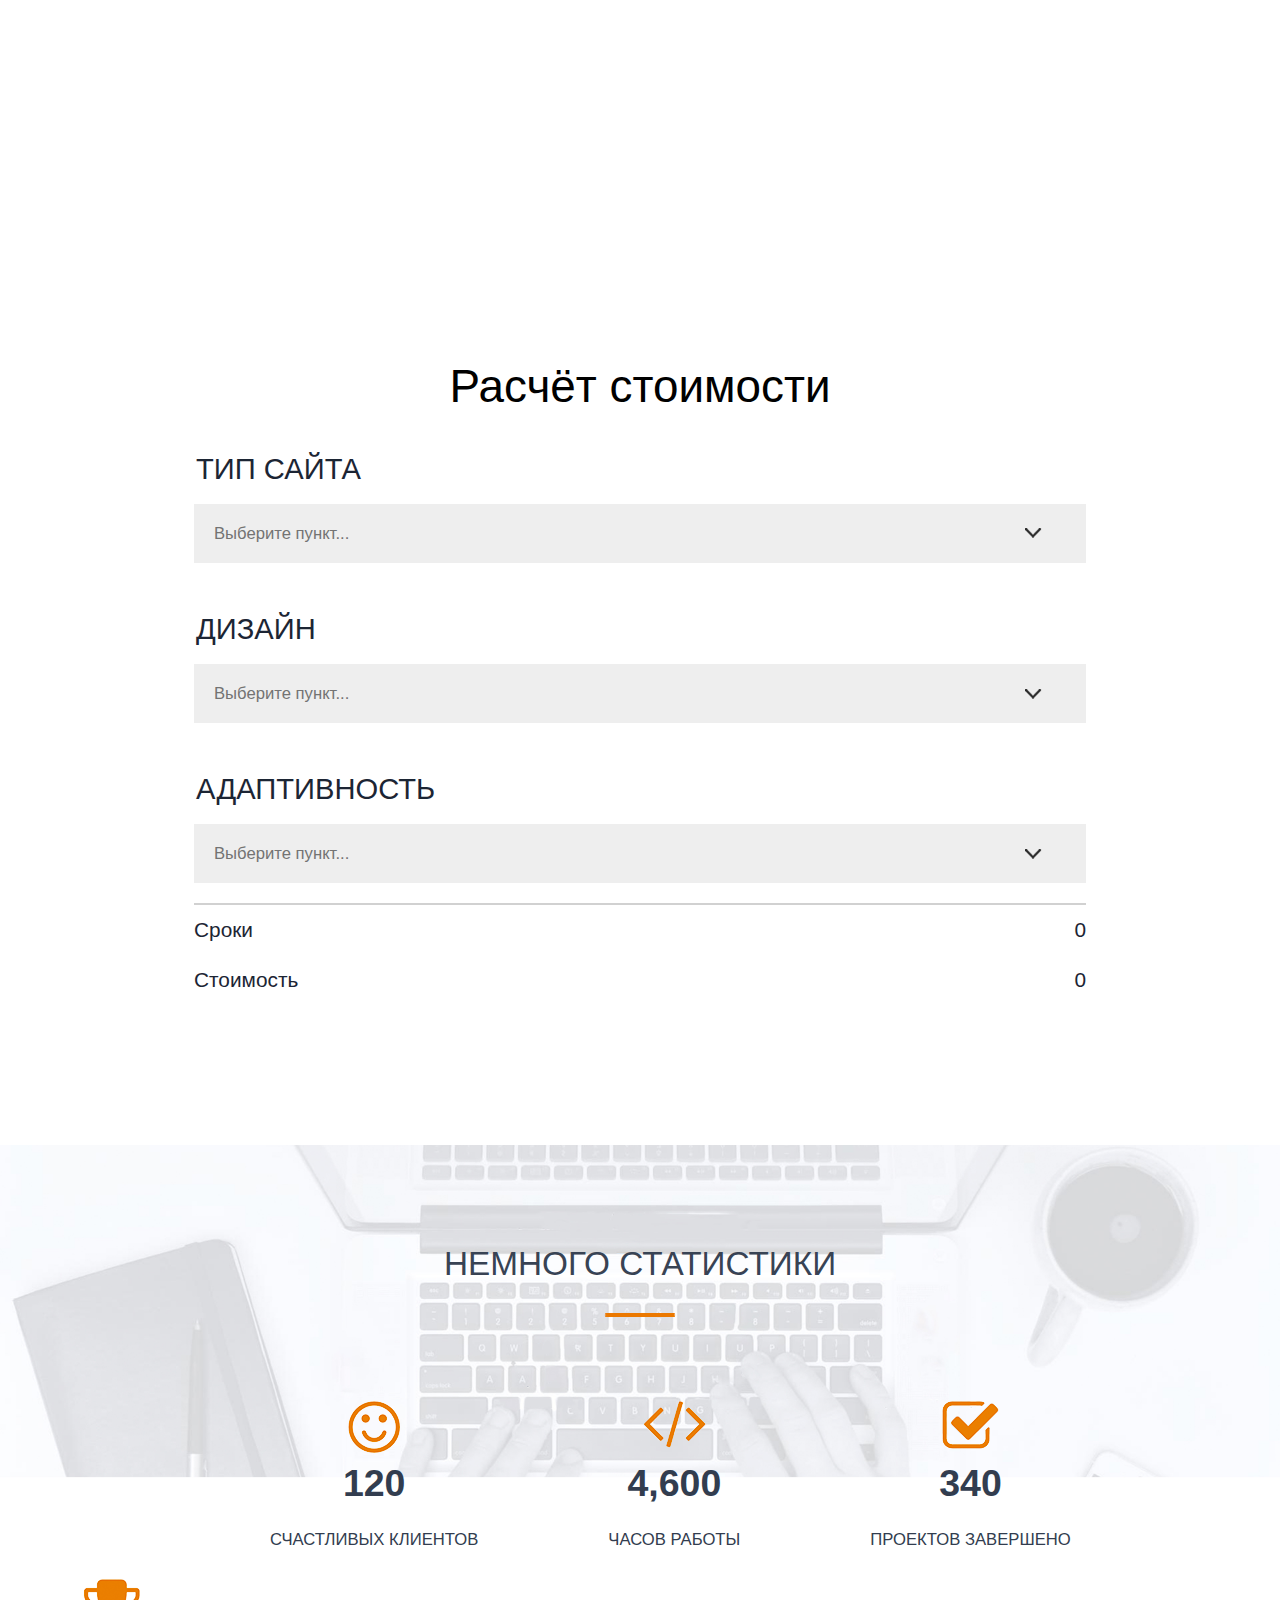
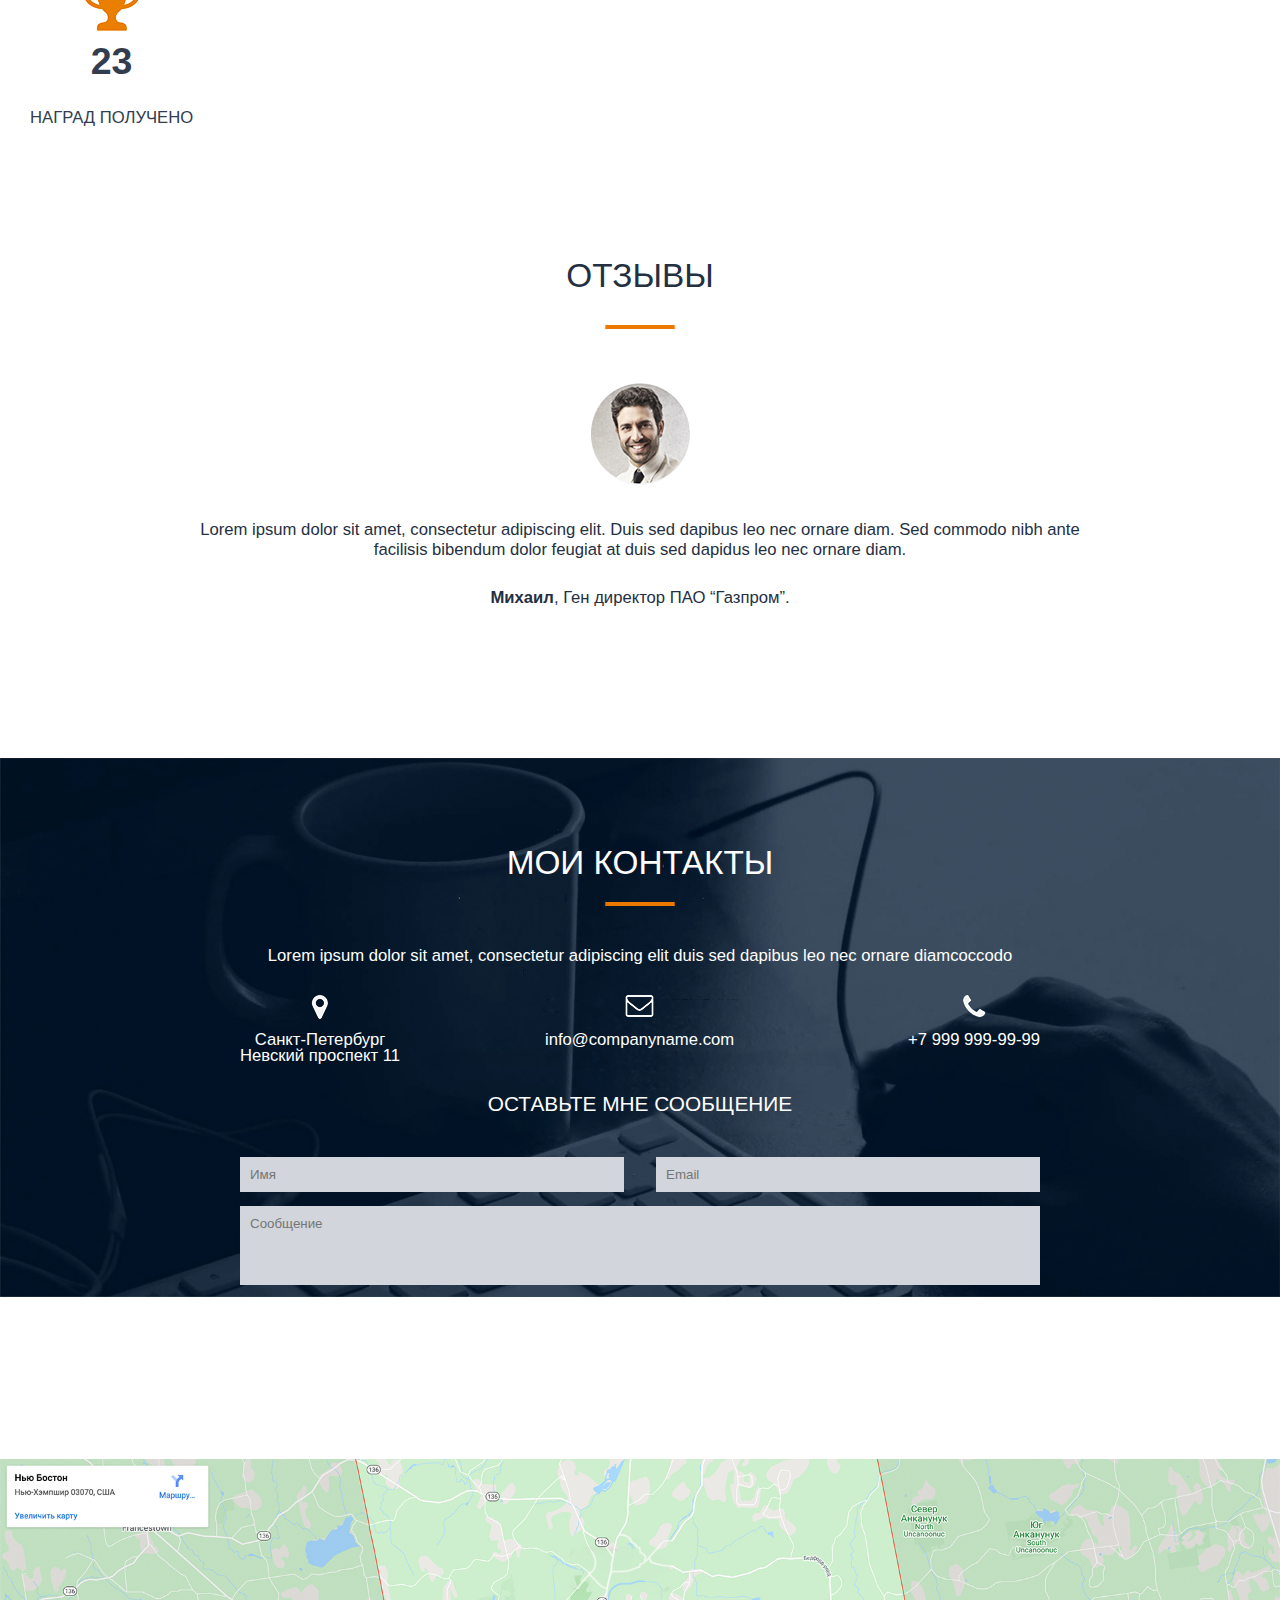
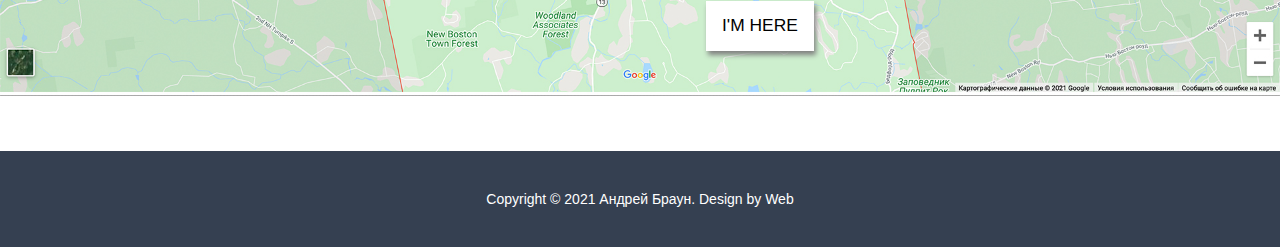
==== commit 01d8e70d: "Домашняя работа №2 (Исправления)" ====
--- a/project/src/index.html
+++ b/project/src/index.html
@@ -41,31 +41,26 @@
         <input type="submit" value ="Скачать резюме">
     </div></div>
     
-    <div class="main3"><div class="portfolio">
+    <div class="main3">
         <h3>ЧТО Я УМЕЮ</h3>
-        <div class="point">
-            <div class="webdesign">
-                <h4>Веб-дизайн</h4>
-                <span>Lorem ipsum dolor sit amet placerat <br> facilisis felis mi in tempus eleifend <br> pellentesque natoque etiam.</span>
-            </div>
-        </div>
-        <div class="point">
-            <div class="work">
-                <h4>Разработка</h4>
-                <span>Lorem ipsum dolor sit amet placerat <br> facilisis mi in tempus eleifend <br> pellentesque.</span>
-            </div>
-        </div>
-        <div class="point">
-            <div class="ceo_optimisation">
-                <h4>CEO-Оптимизация</h4>
-                <span>Lorem ipsum dolor sit amet placerat <br> facilisis felis mi in tempus eleifend <br> pellentesque natoque etiam.</span>
-            </div>
-        </div>
-        <div class="point">
-            <div class="marketing">
-                <h4>Маркетинг</h4>
-                <span>Lorem ipsum dolor sit amet placerat <br> facilisis felis mi in tempus eleifend <br> pellentesque natoque .</span>
-            </div>
+        <div class="portfolio">
+            <div class="after_portfolio">
+                <div class="webdesign">
+                    <h4>Веб-дизайн</h4>
+                    <p>Lorem ipsum dolor sit amet placerat <br> facilisis felis mi in tempus eleifend <br> pellentesque natoque etiam.</p>
+                </div>
+                <div class="work">
+                    <h4>Разработка</h4>
+                    <p>Lorem ipsum dolor sit amet placerat <br> facilisis mi in tempus eleifend <br> pellentesque.</p>
+                </div>
+                <div class="ceo_optimisation">
+                    <h4>CEO-Оптимизация</h4>
+                    <p>Lorem ipsum dolor sit amet placerat <br> facilisis felis mi in tempus eleifend <br> pellentesque natoque etiam.</p>
+                </div>
+                <div class="marketing">
+                    <h4>Маркетинг</h4>
+                    <p>Lorem ipsum dolor sit amet placerat <br> facilisis felis mi in tempus eleifend <br> pellentesque natoque .</p>
+                </div>
         </div>
     </div></div>
     
--- a/project/src/css/style.css
+++ b/project/src/css/style.css
@@ -95,16 +95,16 @@
 }
 
 .main3{
-    text-align: center;
     background: url(../img/bg2.jpg) no-repeat;
     background-size: 100% auto;
 }
 
-.portfolio h3{
-    font-size: 33.33px;
-    color: #263244;
-    padding: 90px 0px 36px 0px;
-    background: url(../img/orange_line.png) no-repeat 50% 150px;
+.main3 h3{
+    text-align: center;
+    color: #384354;
+    font-size: 33.33px;
+    padding: 102px 0px 120px 0px;
+    background: url(../img/orange_line.png) no-repeat 50% 168px;
 }
 
 .portfolio h4{
@@ -113,45 +113,50 @@
     color: #cf7600;
 }
 
-.portfolio span{
+.portfolio p{
     font-size: 16.67px;
     color: #3f495a;
     line-height: 20px;
 }
 
-.point{
-    margin: 108px 0px 0px 0px;
+.after_portfolio{
+    padding-bottom: 200px;
 }
 
 .webdesign{
+    float: left;
+    text-align: center;
     padding-top: 72px;
-    margin-right: 70%;
-    margin-top: -50px;
+    margin: 0px 70px 0px 200px;
     background: url(../img/webdesign.png) no-repeat 50% 0%;
 }
 
 .work{
+    float: left;
+    text-align: center;
     padding-top: 72px;
-    margin-right: 25%;
-    margin-top: -280px;
+    margin-right: 70px;
     background: url(../img/work.png) no-repeat 50% 0%;
 }
 
 .ceo_optimisation{
+    float: left;
+    text-align: center;
     padding-top: 72px;
-    margin-right: -25%;
-    margin-top: -280px;
+    margin-right: 70px;
     background: url(../img/ceo_optimisation.png) no-repeat 50% 0%;
 }
 
 .marketing{
+    float: left;
+    text-align: center;
     padding-top: 72px;
-    margin-right: -70%;
-    margin-top: -280px;
+    margin-right: 70px;
     background: url(../img/marketing.png) no-repeat 50% 0%;
 }
 
 .cases h3{
+    clear: both;
     color: #384354;
     font-size: 33.33px;
     padding: 108px 0px 72px 0px;
@@ -263,6 +268,7 @@
 
 .statistic{
     color: #323d4f;
+    padding-bottom: 180px;
 }
 
 .statistic h4{
@@ -344,6 +350,7 @@
 .contacts{
     width: 800px;
     margin: 0 auto;
+    padding-bottom: 108px;
 }
 
 .contacts p{
@@ -418,6 +425,7 @@
     background-color: rgba(100, 100, 100, 0);
     color: white;
     margin: 0 auto;
+    margin-top: 20px;
 }
 
 .map h4{
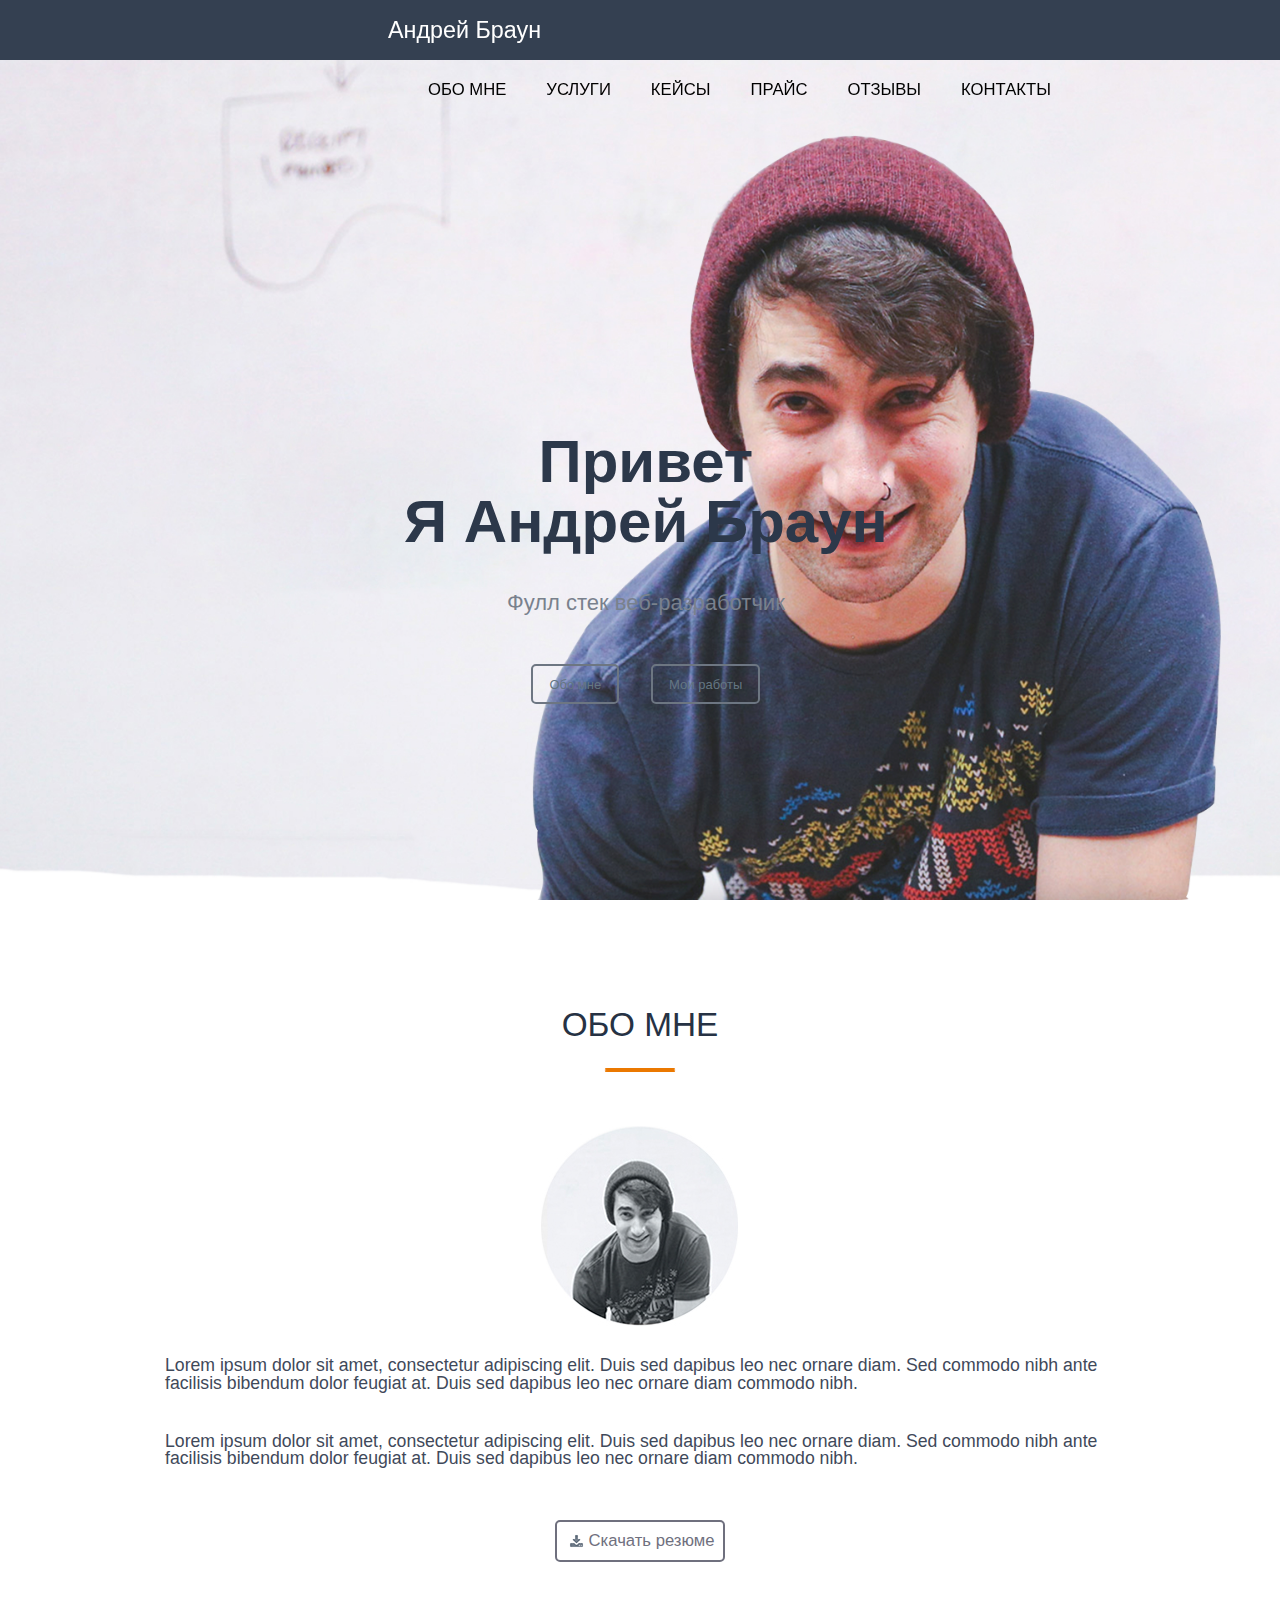
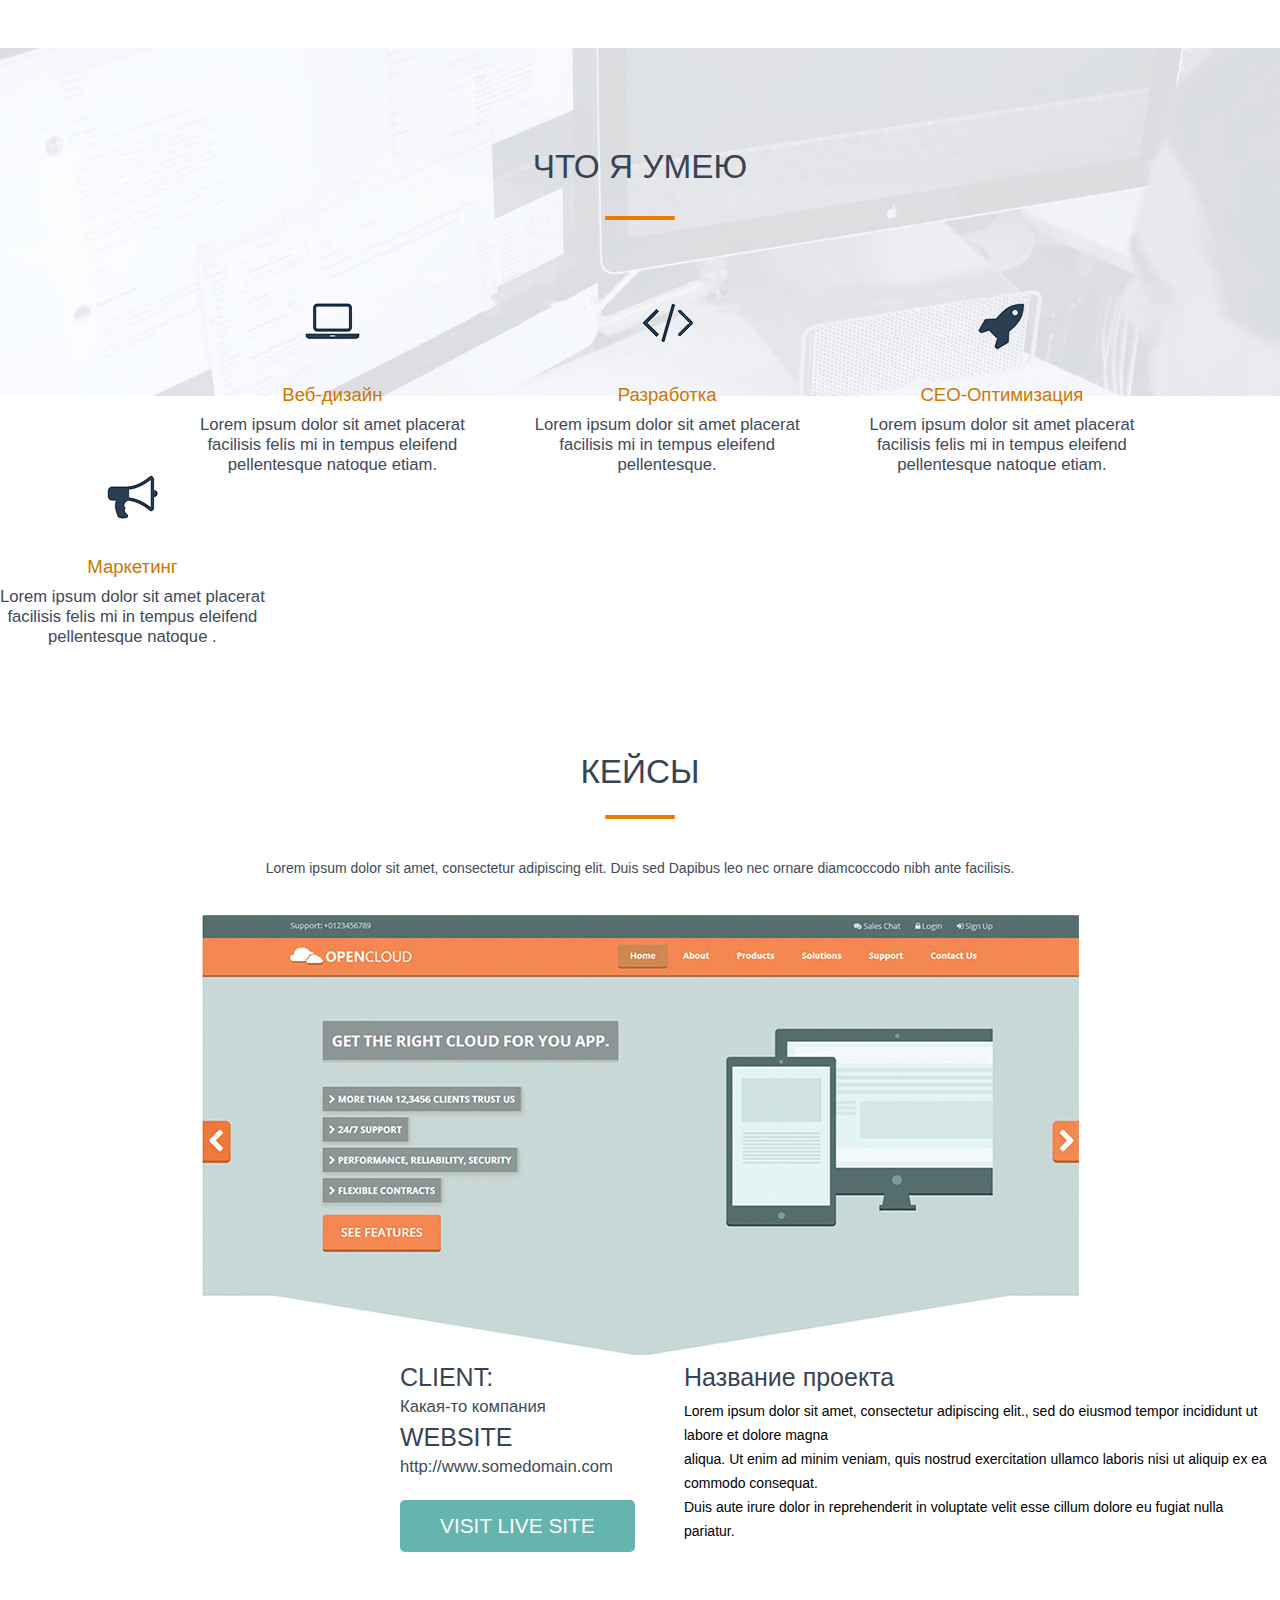
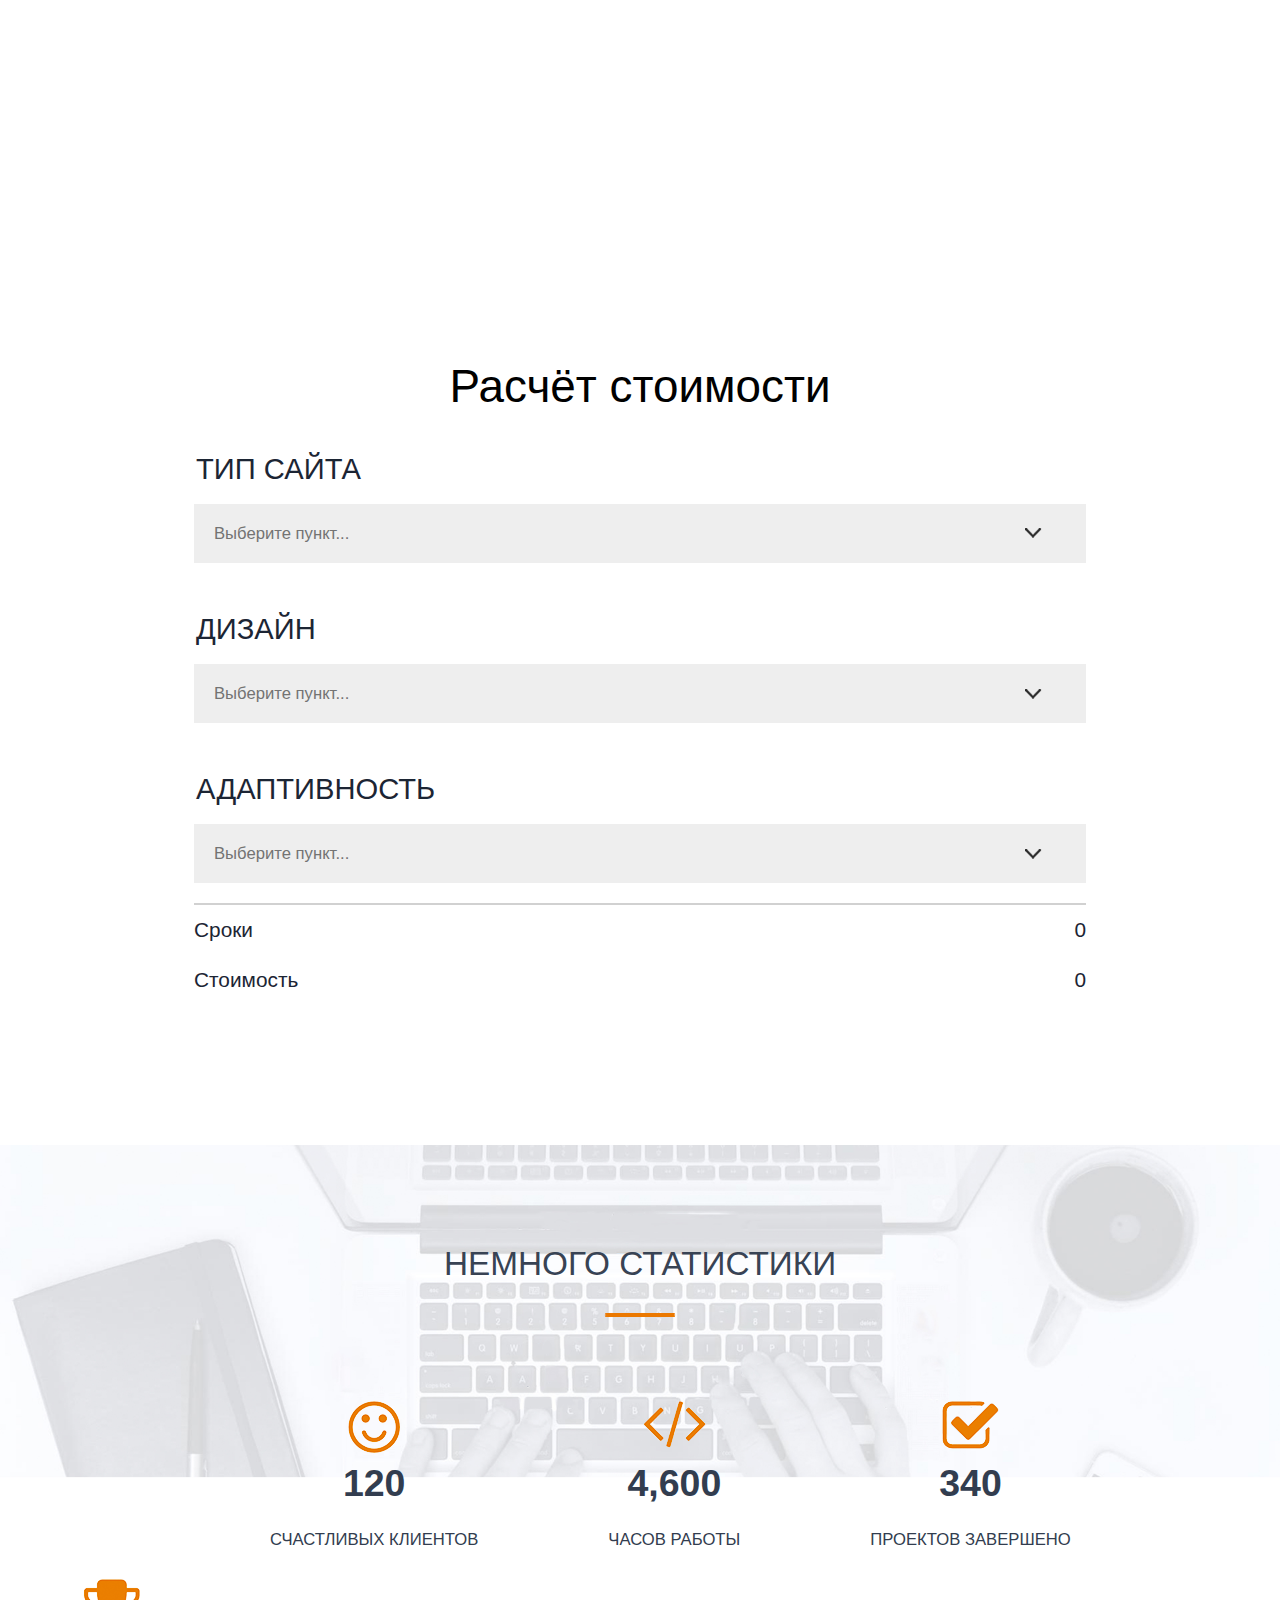
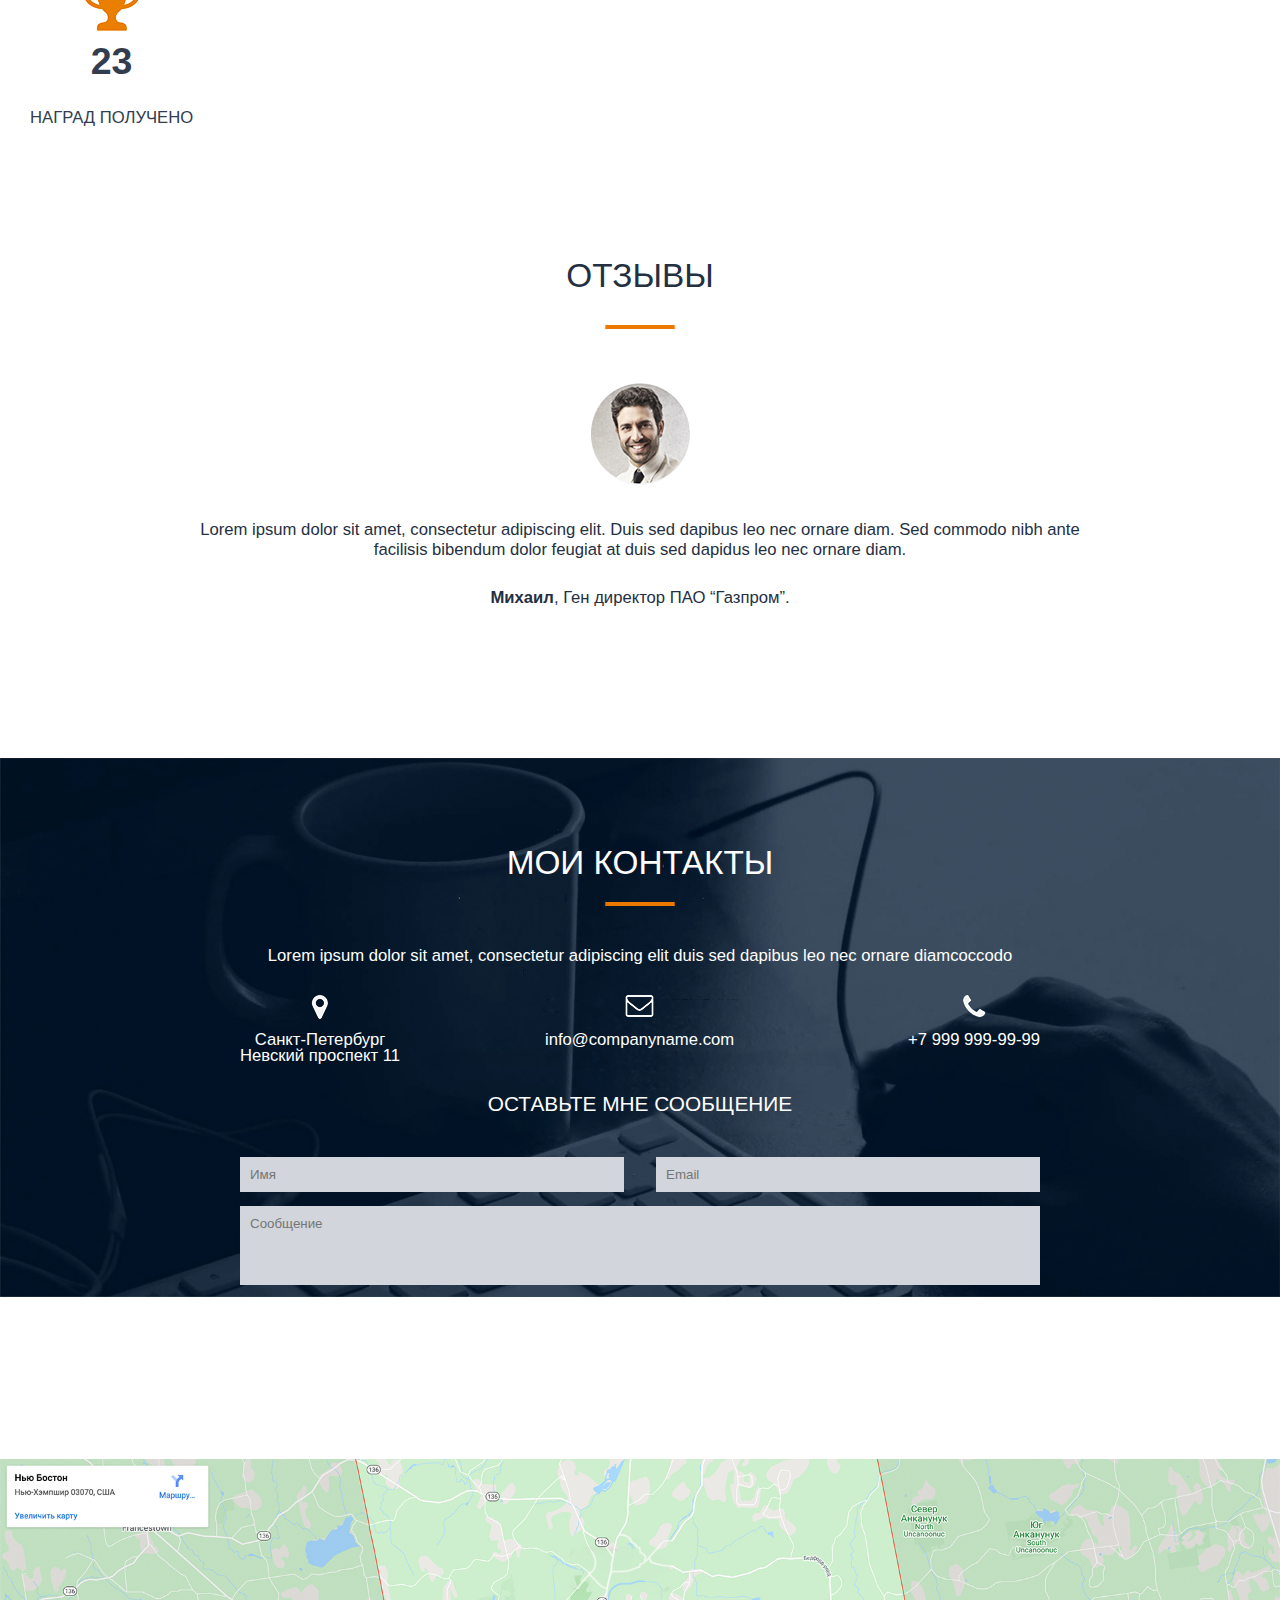
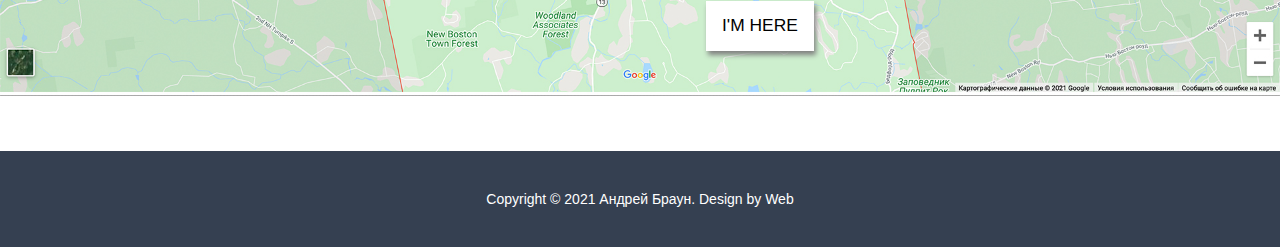
==== commit 209e91f0: "Домашняя работа №3" ====
--- a/project/src/index.html
+++ b/project/src/index.html
@@ -17,12 +17,12 @@
         <nav>
             <div class="logo">Андрей Браун</div>
             <div class="menu"><ul>
-                <li>Обо мне</li>
-                <li>Услуги</li>
-                <li>Кейсы</li>
-                <li>Прайс</li>
-                <li>Отзывы</li>
-                <li>Контакты</li>
+                <li><a href="#">Обо мне</a></li>
+                <li><a href="#">Услуги</a></li>
+                <li><a href="#">Кейсы</a></li>
+                <li><a href="#">Прайс</a></li>
+                <li><a href="#">Отзывы</a></li>
+                <li><a href="#">Контакты</a></li>
             </ul></div>
         </nav>
     </header>
@@ -30,15 +30,17 @@
     <div class="main1"><div class="title__container">
         <h1>Привет <br> Я Андрей Браун</h1>
         <h4>Фулл стек веб-разработчик</h4>
-        <input type="submit" value ="Обо мне">
-        <input type="submit" value ="Мои работы">
+        <a href="#"><input type="submit" value ="Обо мне"></a>
+        <a href="#"><input type="submit" value ="Мои работы"></a>
     </div></div>
     
     <div class="main2"><div class="about_me">
         <h3>ОБО МНЕ</h3>
         <span>Lorem ipsum dolor sit amet, consectetur adipiscing elit. Duis sed dapibus leo nec ornare diam. Sed commodo nibh ante <br> facilisis bibendum dolor feugiat at. Duis sed dapibus leo nec ornare diam commodo nibh.</span>
         <p><span>Lorem ipsum dolor sit amet, consectetur adipiscing elit. Duis sed dapibus leo nec ornare diam. Sed commodo nibh ante <br> facilisis bibendum dolor feugiat at. Duis sed dapibus leo nec ornare diam commodo nibh.</span></p>
-        <input type="submit" value ="Скачать резюме">
+        <div class="download">
+            <a href="#"><input type="submit" value ="Скачать резюме"></a>
+        </div>
     </div></div>
     
     <div class="main3">
@@ -73,7 +75,7 @@
                 <span>Какая-то компания</span>
                 <h4>WEBSITE</h4>
                 <p><span>http://www.somedomain.com</span></p>
-                <input type="submit" value ="VISIT LIVE SITE">
+                <a href="#"><input type="submit" value ="VISIT LIVE SITE"></a>
             </div>
             <div class="main5"><div class="project">
                 <h4>Название проекта</h4>
@@ -136,7 +138,7 @@
     <div class="main8"><div class="reviews">
         <h3>ОТЗЫВЫ</h3>
         <p><span>Lorem ipsum dolor sit amet, consectetur adipiscing elit. Duis sed dapibus leo nec ornare diam. Sed commodo nibh ante <br> facilisis bibendum dolor feugiat at duis sed dapidus leo nec ornare diam.</span></p>
-        <p><b>Михаил</b>, Ген директор ПАО “Газпром”.</p>
+        <p><span><b>Михаил</b></span>, Ген директор ПАО “Газпром”.</p>
     </div></div>
     <div class="main9">
         <h3>МОИ КОНТАКТЫ</h3>
--- a/project/src/css/style.css
+++ b/project/src/css/style.css
@@ -6,6 +6,7 @@
     width: 100%;
     height: 60px;
     background: #344051;
+    position: fixed;
 }
 
 .logo{
@@ -32,7 +33,7 @@
 
 .main1{
     width: 100%;
-    height: calc(100% - 60px);
+    height: 100%;
     background: url(../img/boy.png) 90% 100%/auto 85% no-repeat, url(../img/bg1.jpg) center/cover no-repeat;
 }
 
@@ -91,7 +92,7 @@
     border-radius: 5px;
     font-size: 16.67px;
     color: #6f707e;
-    background: url(../img/download.jpg) no-repeat 12px 50% white;
+    background: url(../img/download.png) no-repeat 12px 50% white;
 }
 
 .main3{
@@ -448,4 +449,148 @@
     margin: 0 auto;
     line-height: 96px;
     background-color: #354051;
+}
+
+
+/* Animations */
+
+.menu li a:visited{
+    color: white;
+}
+
+.menu li{
+    transition: transform 0.1s;
+}
+
+.menu li:hover{
+    transform: scale(1.1,1.1)
+}
+
+.menu li:active{
+    transform: scale(1,1)
+}
+
+.title__container input{
+    transition: background 0.2s;
+}
+
+.title__container input:hover{
+    background: #dedce3;
+}
+
+.title__container input:active{
+    background: #c3c1c7;
+}
+
+.download input{
+    transition: background 0.2s;
+}
+
+.download input:hover{
+    background: url(../img/download.png) no-repeat 12px 50% #f2f2f2;
+}
+
+.download input:active{
+    background: url(../img/download.png) no-repeat 12px 50% #e0e0e0;
+}
+
+.after_portfolio h4{
+    transition: transform 0.3s;
+    -webkit-user-select: none;
+    -khtml-user-select: none;
+    -moz-user-select: none;
+    -ms-user-select: none;
+    user-select: none;
+}
+
+.after_portfolio h4:hover{
+    transform: scale(1.2)
+}
+
+.after_client input{
+    transition: background color 0.2s;
+}
+
+.after_client input:hover{
+    background: #52a19a;
+}
+
+.after_client input:active{
+    background: #4b9690;
+    color: #f5f5f5;
+}
+
+.border select{
+    transition: background 0.1s;
+}
+
+.border select:active{
+    background: url(../img/switch.png) no-repeat 95% 50% #dedede;
+}
+
+.main6 span{
+    transition: transform 0.3s;
+}
+
+.main6 span:hover{
+    transform: scale(1.5);
+}
+
+.main6 h5{
+    -webkit-user-select: none;
+    -khtml-user-select: none;
+    -moz-user-select: none;
+    -ms-user-select: none;
+    user-select: none;
+}
+
+.statistic h4{
+    transition: transform 0.3s;
+    -webkit-user-select: none;
+    -khtml-user-select: none;
+    -moz-user-select: none;
+    -ms-user-select: none;
+    user-select: none;
+}
+
+.statistic h4:hover{
+    transform: scale(1.2)
+}
+
+.contacts input[type=tel]{
+    transition: background transform 0.2s;
+}
+
+.contacts input[type=tel]:hover{
+    background: #cbd0d6;
+}
+
+.contacts input[type=tel]:active{
+    background: #c2c6cc;
+    transform: scale(0.995)
+}
+
+.contacts input[type=text]{
+    transition: background transform 0.2s;
+}
+
+.contacts input[type=text]:hover{
+    background: #cbd0d6;
+}
+
+.contacts input[type=text]:active{
+    background: #c2c6cc;
+    transform: scale(0.995)
+}
+
+.contacts input[type=submit]{
+    transition: background 0.2s;
+}
+
+.contacts input[type=submit]:hover{
+    background: rgba(203, 208, 214, 0.2);
+}
+
+.contacts input[type=submit]:active{
+    background: rgba(203, 208, 214, 0.4);
 }